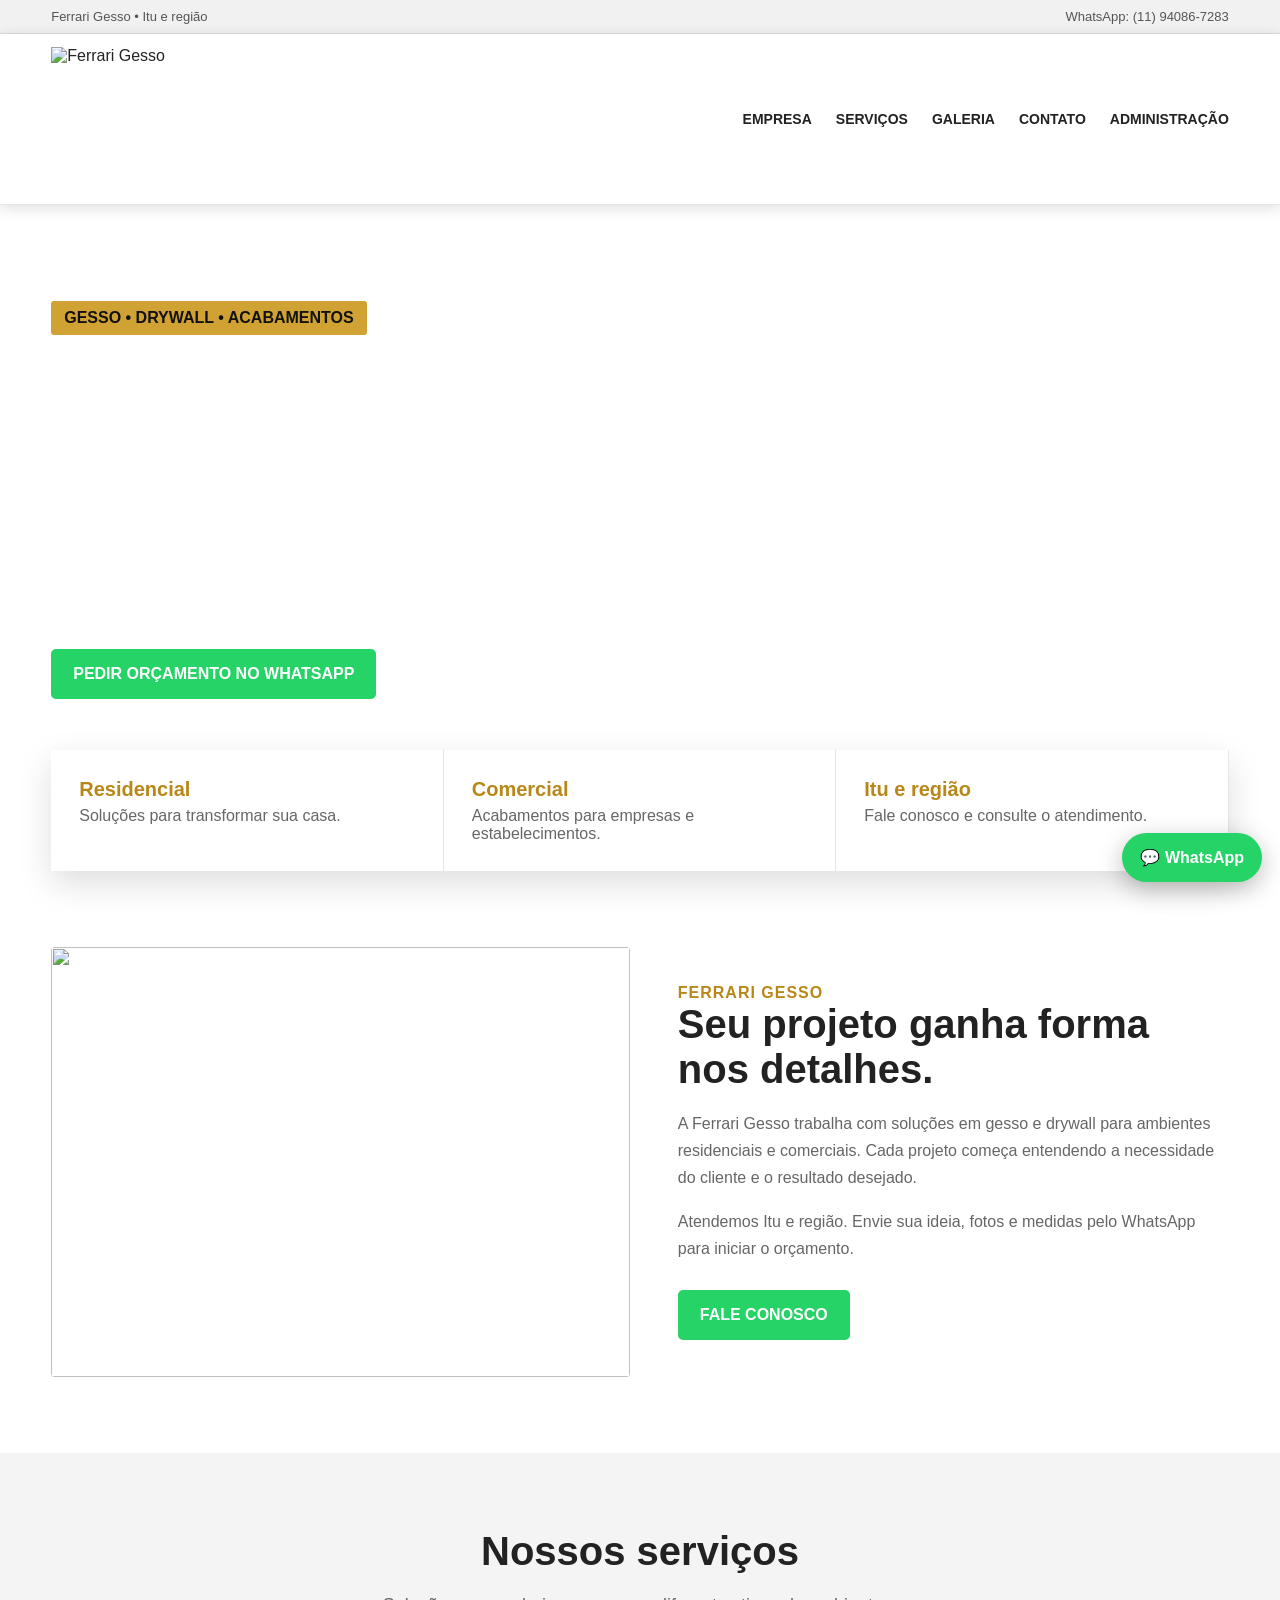
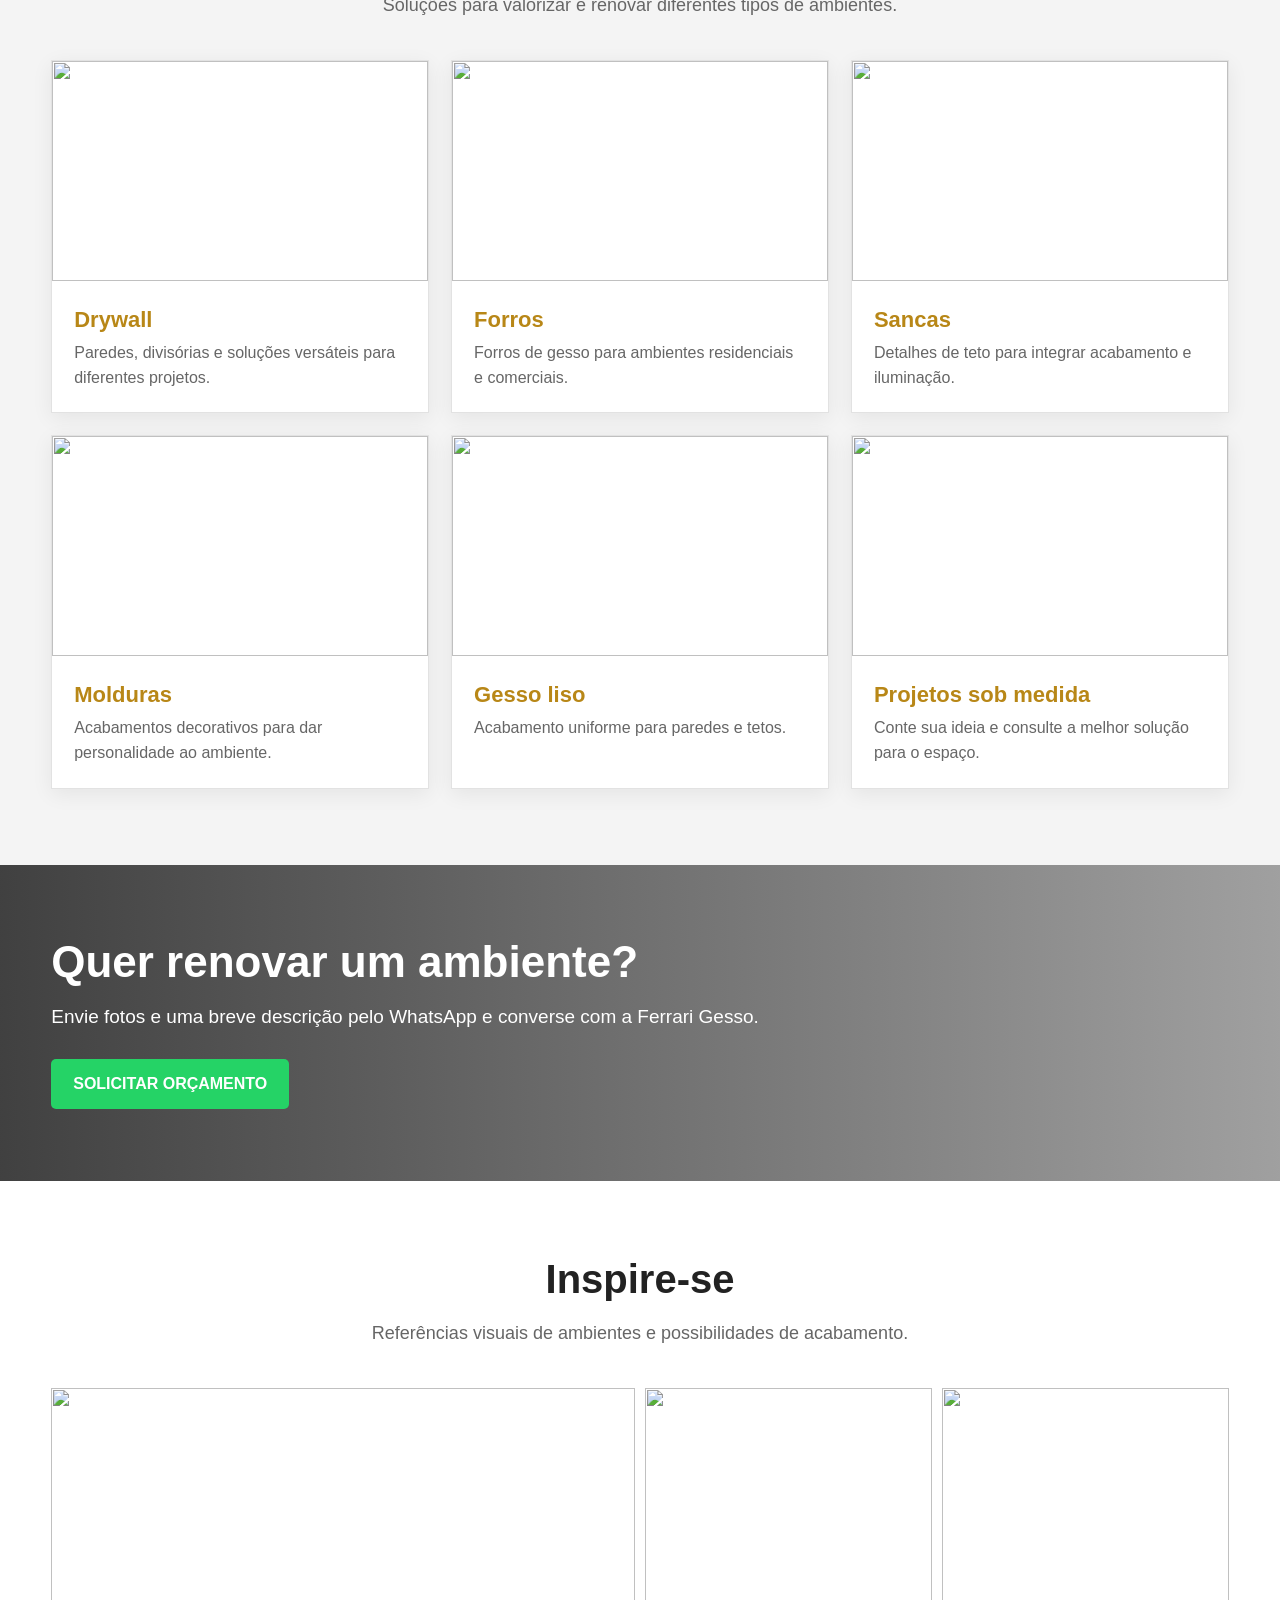
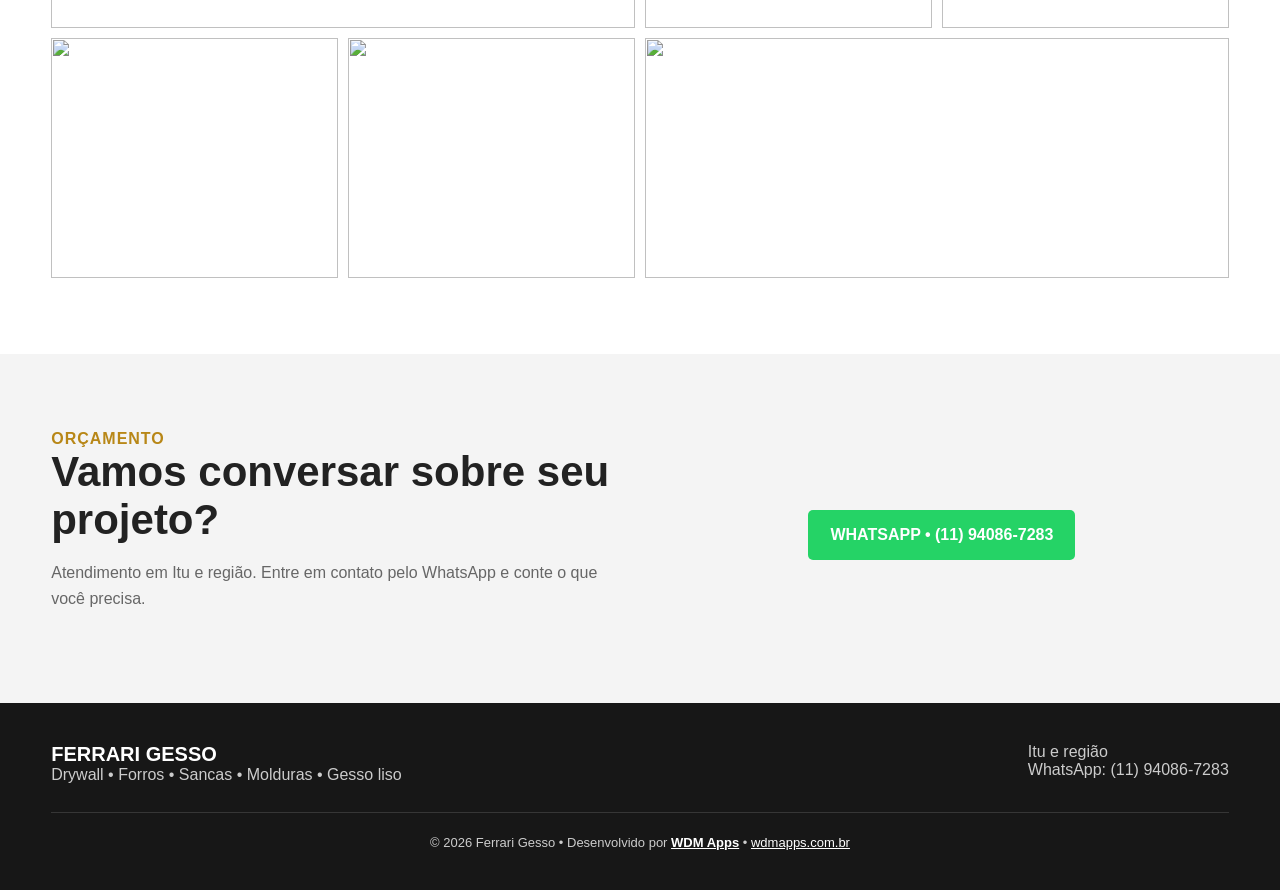
==== index.html @ 1c90f748 "Troca logo do site pelo novo Ferrari Gesso" ====
<!doctype html><html lang="pt-BR"><head><meta charset="utf-8"><meta name="viewport" content="width=device-width,initial-scale=1">
<title>Ferrari Gesso | Gesso, Drywall e Forros em Itu e Região</title><meta name="description" content="Ferrari Gesso: drywall, forros, sancas, molduras e gesso liso em Itu e região. Solicite seu orçamento pelo WhatsApp.">
<style>
:root{--blue:#d7aa43;--blue2:#fff;--cyan:#d0a133;--ink:#242424;--soft:#f4f4f4;--green:#25d366}*{box-sizing:border-box}html{scroll-behavior:smooth}body{margin:0;font-family:Arial,Helvetica,sans-serif;color:var(--ink);background:#fff}.wrap{width:min(1180px,92%);margin:auto}
.info{background:#f1f1f1;color:#555;font-size:13px;padding:9px 0;border-bottom:1px solid #ddd}.info .wrap{display:flex;justify-content:space-between}.nav{background:#fff;position:relative;z-index:10;box-shadow:0 3px 14px #0002;border-bottom:1px solid #e5e5e5}.nav .wrap{height:170px;display:flex;align-items:center;justify-content:space-between}.logo{height:160px;width:720px;display:flex;align-items:center;gap:10px}.logo img{width:430px;height:145px;object-fit:contain}nav a{color:#222;text-decoration:none;font-weight:700;font-size:14px;margin-left:24px}
.hero{height:590px;position:relative;overflow:hidden;color:#fff}.slide{position:absolute;inset:0;background:center/cover no-repeat;opacity:0;animation:fade 18s infinite}.slide:after{content:"";position:absolute;inset:0;background:linear-gradient(90deg,#111d,#1114)}
.slide:nth-child(1){background-image:url('https://images.pexels.com/photos/6474308/pexels-photo-6474308.jpeg');animation-delay:0s}.slide:nth-child(2){background-image:url('https://images.pexels.com/photos/6474123/pexels-photo-6474123.jpeg');animation-delay:6s}.slide:nth-child(3){background-image:url('https://images.pexels.com/photos/4981770/pexels-photo-4981770.jpeg');animation-delay:12s}@keyframes fade{0%{opacity:0}5%{opacity:1}31%{opacity:1}37%{opacity:0}100%{opacity:0}}
.hero .wrap{height:100%;display:flex;align-items:center;position:relative;z-index:2}.heroText{max-width:720px}.tag{display:inline-block;background:var(--cyan);color:#111;padding:8px 13px;font-weight:800;border-radius:3px}.hero h1{font-size:clamp(42px,5.6vw,70px);line-height:1.02;margin:16px 0}.hero p{font-size:20px;line-height:1.55}.btn{display:inline-block;background:var(--green);color:#fff;text-decoration:none;font-weight:900;padding:16px 22px;border-radius:5px;margin-top:12px}
.features{margin-top:-45px;position:relative;z-index:5}.featureGrid{display:grid;grid-template-columns:repeat(3,1fr);box-shadow:0 12px 32px #0002}.feature{background:#fff;padding:28px;border-right:1px solid #e5e5e5}.feature strong{display:block;color:#b88717;font-size:20px;margin-bottom:6px}.feature span{color:#666}
section{padding:76px 0}.heading{text-align:center;max-width:800px;margin:0 auto 40px}.heading h2{font-size:40px;color:#222;margin:0 0 12px}.heading p{color:#666;font-size:18px;line-height:1.55}
.about{display:grid;grid-template-columns:1.05fr 1fr;gap:48px;align-items:center}.about img{width:100%;height:430px;object-fit:cover;border-radius:4px}.about h2{font-size:40px;color:#222;margin:0 0 18px}.about p{line-height:1.7;color:#666}.mini{font-weight:900;color:#b88717;text-transform:uppercase;letter-spacing:1px}
.services{background:#f4f4f4}.cards{display:grid;grid-template-columns:repeat(3,1fr);gap:22px}.card{background:#fff;border:1px solid #e2e2e2;box-shadow:0 5px 20px #0001;overflow:hidden}.card img{width:100%;height:220px;object-fit:cover}.card div{padding:22px}.card h3{color:#b88717;font-size:22px;margin:0 0 8px}.card p{color:#666;line-height:1.55;margin:0}
.banner{background:linear-gradient(90deg,#111c,#1116),url('https://images.unsplash.com/photo-1600566753190-17f0baa2a6c3?auto=format&fit=crop&w=1900&q=85') center/cover;color:#fff;padding:72px 0}.banner h2{font-size:44px;margin:0;max-width:780px}.banner p{font-size:19px}
.gallery{display:grid;grid-template-columns:repeat(4,1fr);gap:10px}.gallery img{width:100%;height:240px;object-fit:cover;cursor:pointer}.gallery img:first-child,.gallery img:nth-child(6){grid-column:span 2}
.contact{background:#f4f4f4}.contactBox{display:grid;grid-template-columns:1fr 1fr;gap:30px;align-items:center}.contact h2{font-size:42px;color:#222;margin:0 0 12px}.contact p{color:#666;line-height:1.6}
footer{background:#171717;color:#ccc;padding:40px 0}.foot{display:flex;justify-content:space-between;gap:30px}.foot strong{color:#fff;font-size:20px}.foot a,.credit a{color:#fff}.credit{text-align:center;border-top:1px solid #ffffff22;margin-top:28px;padding-top:22px;font-size:13px}.float{position:fixed;right:18px;bottom:18px;z-index:20;background:var(--green);color:#fff;text-decoration:none;font-weight:900;padding:15px 18px;border-radius:999px;box-shadow:0 7px 25px #0004}
@media(max-width:800px){.info .wrap{justify-content:center}.info span:last-child,nav{display:none}.nav .wrap{height:120px}.logo{height:110px;width:100%;gap:4px}.logo img{width:min(80vw,430px);height:100px}.hero{height:610px}.featureGrid,.cards,.about,.contactBox{grid-template-columns:1fr}.features{margin-top:0}.feature{border-bottom:1px solid #ddd}.about img{height:300px}.gallery{grid-template-columns:1fr 1fr}.gallery img,.gallery img:first-child,.gallery img:nth-child(6){grid-column:auto;height:190px}.foot{display:block}.hero h1{font-size:44px}}
</style></head><body>
<div class="info"><div class="wrap"><span>Ferrari Gesso • Itu e região</span><span>WhatsApp: (11) 94086-7283</span></div></div>
<header class="nav"><div class="wrap"><div class="logo"><img src="https://raw.githubusercontent.com/wdmapps/ferrarigesso/main/ChatGPT%20Image%2016%20de%20set.%20de%202026%2C%2014_46_54.png" alt="Ferrari Gesso"></div><nav><a href="#empresa">EMPRESA</a><a href="#servicos">SERVIÇOS</a><a href="#galeria">GALERIA</a><a href="#contato">CONTATO</a><a href="https://wdmapps.com.br/projetos/ferrarigesso/admin/">ADMINISTRAÇÃO</a></nav></div></header>
<div class="hero"><div class="slide"></div><div class="slide"></div><div class="slide"></div><div class="wrap"><div class="heroText"><span class="tag">GESSO • DRYWALL • ACABAMENTOS</span><h1>Transformamos ambientes com estilo e acabamento.</h1><p>Soluções em drywall, forros, sancas, molduras e gesso liso para Itu e região.</p><a class="btn" target="_blank" href="https://wa.me/5511940867283?text=Olá%20Ferrari%20Gesso!%20Gostaria%20de%20um%20orçamento.">PEDIR ORÇAMENTO NO WHATSAPP</a></div></div></div>
<div class="features"><div class="wrap featureGrid"><div class="feature"><strong>Residencial</strong><span>Soluções para transformar sua casa.</span></div><div class="feature"><strong>Comercial</strong><span>Acabamentos para empresas e estabelecimentos.</span></div><div class="feature"><strong>Itu e região</strong><span>Fale conosco e consulte o atendimento.</span></div></div></div>
<section id="empresa"><div class="wrap about"><img src="https://images.pexels.com/photos/6585756/pexels-photo-6585756.jpeg?auto=compress&cs=tinysrgb&w=1200"><div><div class="mini">Ferrari Gesso</div><h2>Seu projeto ganha forma nos detalhes.</h2><p>A Ferrari Gesso trabalha com soluções em gesso e drywall para ambientes residenciais e comerciais. Cada projeto começa entendendo a necessidade do cliente e o resultado desejado.</p><p>Atendemos Itu e região. Envie sua ideia, fotos e medidas pelo WhatsApp para iniciar o orçamento.</p><a class="btn" target="_blank" href="https://wa.me/5511940867283">FALE CONOSCO</a></div></div></section>
<section class="services" id="servicos"><div class="wrap"><div class="heading"><h2>Nossos serviços</h2><p>Soluções para valorizar e renovar diferentes tipos de ambientes.</p></div><div class="cards"><div class="card"><img src="https://images.pexels.com/photos/7218525/pexels-photo-7218525.jpeg?auto=compress&cs=tinysrgb&w=900"><div><h3>Drywall</h3><p>Paredes, divisórias e soluções versáteis para diferentes projetos.</p></div></div><div class="card"><img src="https://images.pexels.com/photos/1571460/pexels-photo-1571460.jpeg?auto=compress&cs=tinysrgb&w=900"><div><h3>Forros</h3><p>Forros de gesso para ambientes residenciais e comerciais.</p></div></div><div class="card"><img src="https://images.pexels.com/photos/1643383/pexels-photo-1643383.jpeg?auto=compress&cs=tinysrgb&w=900"><div><h3>Sancas</h3><p>Detalhes de teto para integrar acabamento e iluminação.</p></div></div><div class="card"><img src="https://images.pexels.com/photos/1457842/pexels-photo-1457842.jpeg?auto=compress&cs=tinysrgb&w=900"><div><h3>Molduras</h3><p>Acabamentos decorativos para dar personalidade ao ambiente.</p></div></div><div class="card"><img src="https://images.pexels.com/photos/2724749/pexels-photo-2724749.jpeg?auto=compress&cs=tinysrgb&w=900"><div><h3>Gesso liso</h3><p>Acabamento uniforme para paredes e tetos.</p></div></div><div class="card"><img src="https://images.pexels.com/photos/276724/pexels-photo-276724.jpeg?auto=compress&cs=tinysrgb&w=900"><div><h3>Projetos sob medida</h3><p>Conte sua ideia e consulte a melhor solução para o espaço.</p></div></div></div></div></section>
<section class="banner"><div class="wrap"><h2>Quer renovar um ambiente?</h2><p>Envie fotos e uma breve descrição pelo WhatsApp e converse com a Ferrari Gesso.</p><a class="btn" target="_blank" href="https://wa.me/5511940867283">SOLICITAR ORÇAMENTO</a></div></section>
<section id="galeria"><div class="wrap"><div class="heading"><h2>Inspire-se</h2><p>Referências visuais de ambientes e possibilidades de acabamento.</p></div><div class="gallery"><img src="https://images.pexels.com/photos/1571460/pexels-photo-1571460.jpeg?auto=compress&cs=tinysrgb&w=1200"><img src="https://images.pexels.com/photos/1643383/pexels-photo-1643383.jpeg?auto=compress&cs=tinysrgb&w=900"><img src="https://images.pexels.com/photos/1457842/pexels-photo-1457842.jpeg?auto=compress&cs=tinysrgb&w=900"><img src="https://images.pexels.com/photos/2724749/pexels-photo-2724749.jpeg?auto=compress&cs=tinysrgb&w=900"><img src="https://images.pexels.com/photos/276724/pexels-photo-276724.jpeg?auto=compress&cs=tinysrgb&w=900"><img src="https://images.pexels.com/photos/7218525/pexels-photo-7218525.jpeg?auto=compress&cs=tinysrgb&w=1200"></div></div></section>
<section class="contact" id="contato"><div class="wrap contactBox"><div><div class="mini">Orçamento</div><h2>Vamos conversar sobre seu projeto?</h2><p>Atendimento em Itu e região. Entre em contato pelo WhatsApp e conte o que você precisa.</p></div><div style="text-align:center"><a class="btn" target="_blank" href="https://wa.me/5511940867283">WHATSAPP • (11) 94086-7283</a></div></div></section>
<footer><div class="wrap"><div class="foot"><div><strong>FERRARI GESSO</strong><br>Drywall • Forros • Sancas • Molduras • Gesso liso</div><div>Itu e região<br>WhatsApp: (11) 94086-7283</div></div><div class="credit">© 2026 Ferrari Gesso • Desenvolvido por <a href="https://wdmapps.com.br" target="_blank"><b>WDM Apps</b></a> • <a href="https://wdmapps.com.br" target="_blank">wdmapps.com.br</a></div></div></footer><a class="float" target="_blank" href="https://wa.me/5511940867283">💬 WhatsApp</a></body></html>
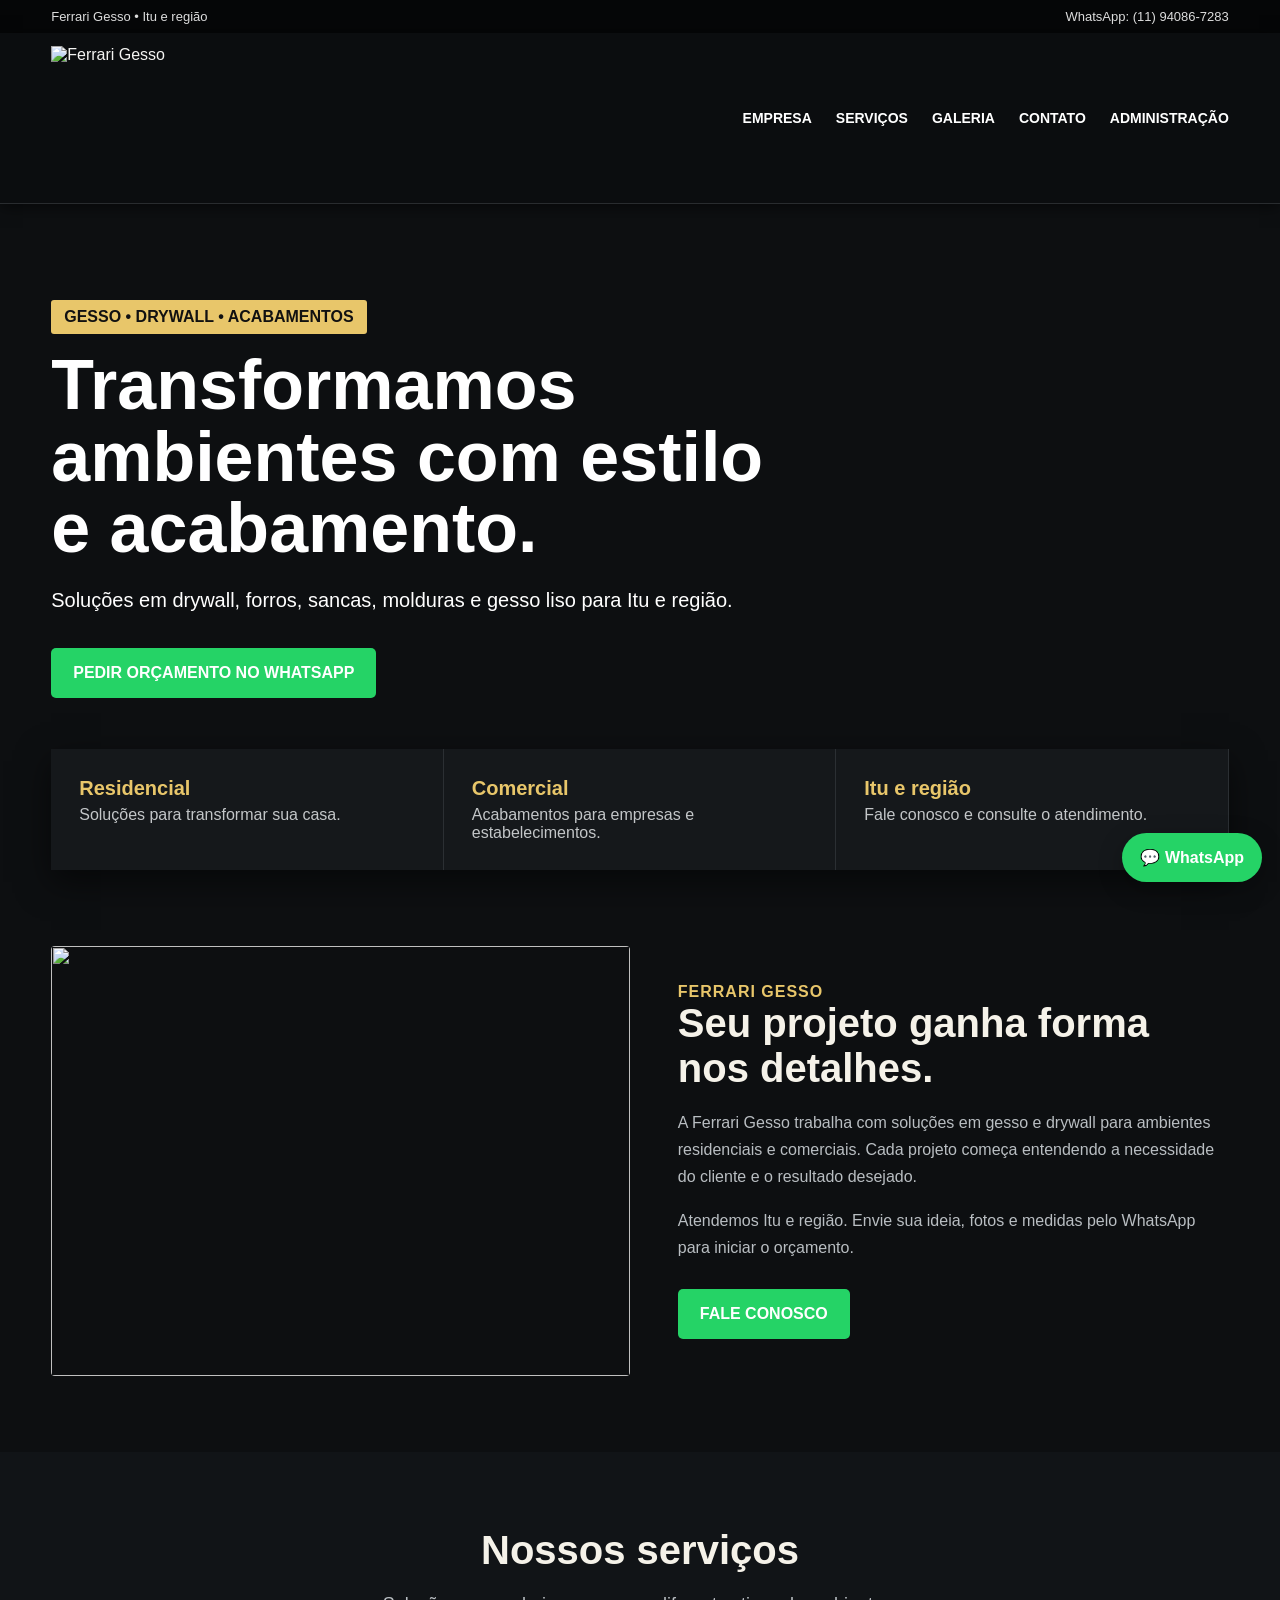
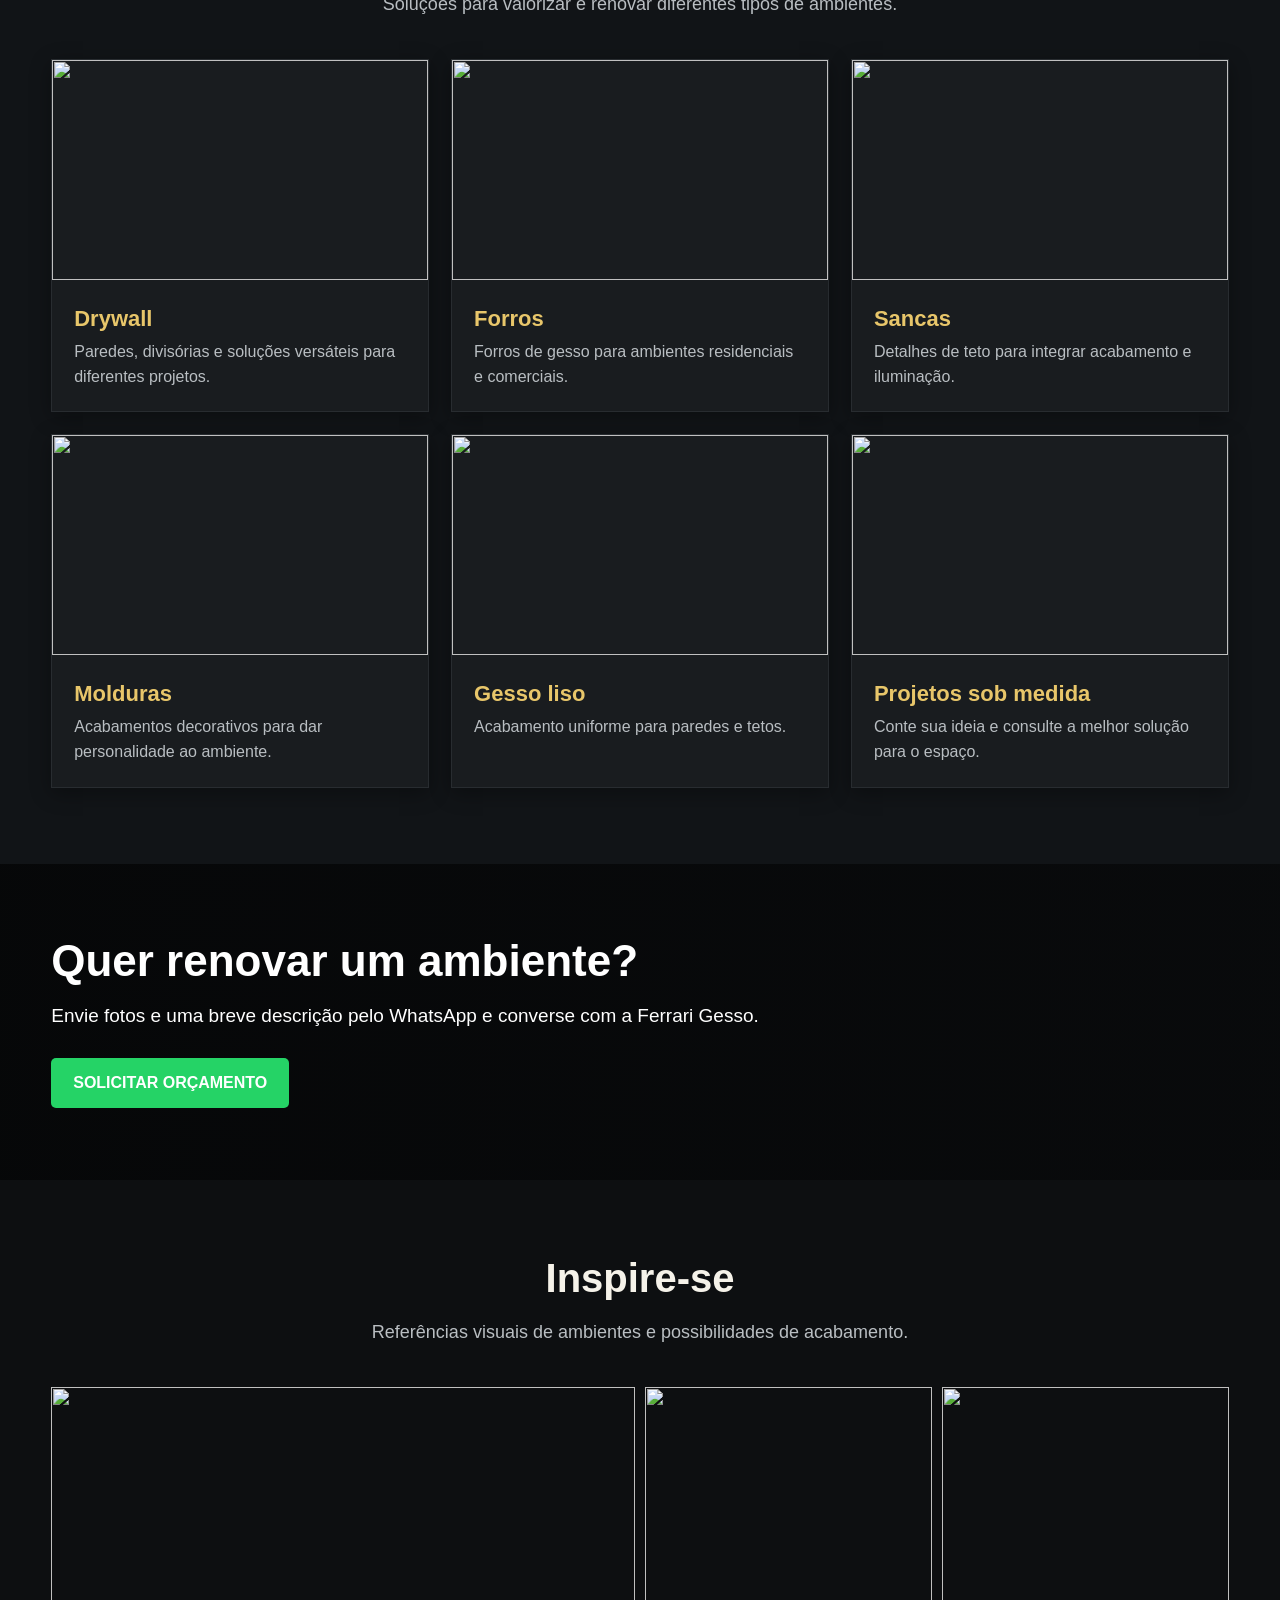
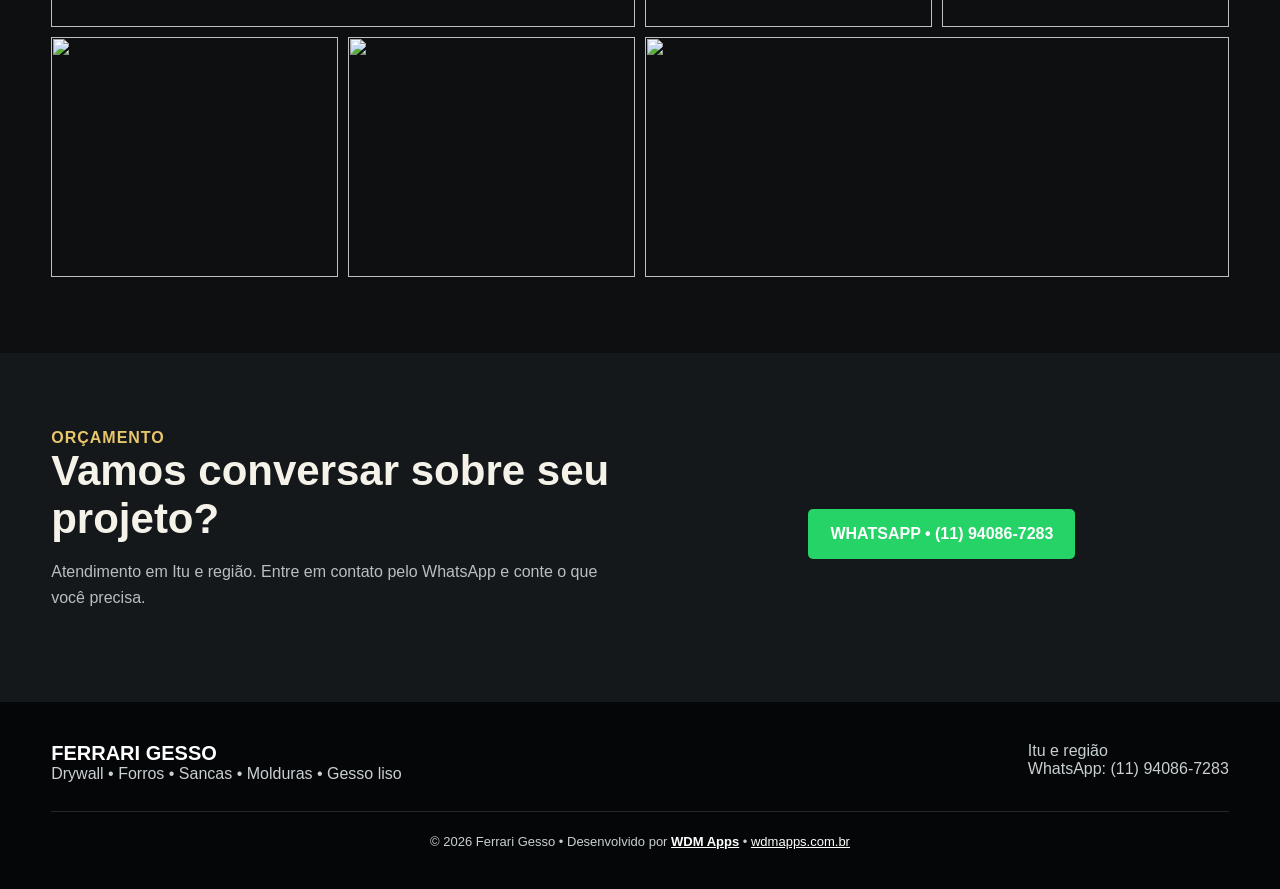
==== commit e4d147a0: "Site com tema escuro e logo Logo Letra" ====
--- a/index.html
+++ b/index.html
@@ -1,23 +1,24 @@
 <!doctype html><html lang="pt-BR"><head><meta charset="utf-8"><meta name="viewport" content="width=device-width,initial-scale=1">
+<link rel="icon" href="data:,">
 <title>Ferrari Gesso | Gesso, Drywall e Forros em Itu e Região</title><meta name="description" content="Ferrari Gesso: drywall, forros, sancas, molduras e gesso liso em Itu e região. Solicite seu orçamento pelo WhatsApp.">
 <style>
-:root{--blue:#d7aa43;--blue2:#fff;--cyan:#d0a133;--ink:#242424;--soft:#f4f4f4;--green:#25d366}*{box-sizing:border-box}html{scroll-behavior:smooth}body{margin:0;font-family:Arial,Helvetica,sans-serif;color:var(--ink);background:#fff}.wrap{width:min(1180px,92%);margin:auto}
-.info{background:#f1f1f1;color:#555;font-size:13px;padding:9px 0;border-bottom:1px solid #ddd}.info .wrap{display:flex;justify-content:space-between}.nav{background:#fff;position:relative;z-index:10;box-shadow:0 3px 14px #0002;border-bottom:1px solid #e5e5e5}.nav .wrap{height:170px;display:flex;align-items:center;justify-content:space-between}.logo{height:160px;width:720px;display:flex;align-items:center;gap:10px}.logo img{width:430px;height:145px;object-fit:contain}nav a{color:#222;text-decoration:none;font-weight:700;font-size:14px;margin-left:24px}
-.hero{height:590px;position:relative;overflow:hidden;color:#fff}.slide{position:absolute;inset:0;background:center/cover no-repeat;opacity:0;animation:fade 18s infinite}.slide:after{content:"";position:absolute;inset:0;background:linear-gradient(90deg,#111d,#1114)}
+:root{--blue:#d7aa43;--blue2:#0b0d0f;--cyan:#e8c66a;--ink:#f4f4f2;--soft:#111417;--green:#25d366}*{box-sizing:border-box}html{scroll-behavior:smooth}body{margin:0;font-family:Arial,Helvetica,sans-serif;color:var(--ink);background:#0d0f11}.wrap{width:min(1180px,92%);margin:auto}
+.info{background:#050607;color:#ddd;font-size:13px;padding:9px 0}.info .wrap{display:flex;justify-content:space-between}.nav{background:#0b0d0f;position:relative;z-index:10;box-shadow:0 3px 14px #0008;border-bottom:1px solid #292c2f}.nav .wrap{height:170px;display:flex;align-items:center;justify-content:space-between}.logo{height:160px;width:720px;display:flex;align-items:center;gap:10px}.logo img{width:430px;height:145px;object-fit:contain}nav a{color:#fff;text-decoration:none;font-weight:700;font-size:14px;margin-left:24px}
+.hero{height:590px;position:relative;overflow:hidden;color:#fff}.slide{position:absolute;inset:0;background:center/cover no-repeat;opacity:0;animation:fade 18s infinite}.slide:after{content:"";position:absolute;inset:0;background:linear-gradient(90deg,#050607ed,#090b0d55)}
 .slide:nth-child(1){background-image:url('https://images.pexels.com/photos/6474308/pexels-photo-6474308.jpeg');animation-delay:0s}.slide:nth-child(2){background-image:url('https://images.pexels.com/photos/6474123/pexels-photo-6474123.jpeg');animation-delay:6s}.slide:nth-child(3){background-image:url('https://images.pexels.com/photos/4981770/pexels-photo-4981770.jpeg');animation-delay:12s}@keyframes fade{0%{opacity:0}5%{opacity:1}31%{opacity:1}37%{opacity:0}100%{opacity:0}}
 .hero .wrap{height:100%;display:flex;align-items:center;position:relative;z-index:2}.heroText{max-width:720px}.tag{display:inline-block;background:var(--cyan);color:#111;padding:8px 13px;font-weight:800;border-radius:3px}.hero h1{font-size:clamp(42px,5.6vw,70px);line-height:1.02;margin:16px 0}.hero p{font-size:20px;line-height:1.55}.btn{display:inline-block;background:var(--green);color:#fff;text-decoration:none;font-weight:900;padding:16px 22px;border-radius:5px;margin-top:12px}
-.features{margin-top:-45px;position:relative;z-index:5}.featureGrid{display:grid;grid-template-columns:repeat(3,1fr);box-shadow:0 12px 32px #0002}.feature{background:#fff;padding:28px;border-right:1px solid #e5e5e5}.feature strong{display:block;color:#b88717;font-size:20px;margin-bottom:6px}.feature span{color:#666}
-section{padding:76px 0}.heading{text-align:center;max-width:800px;margin:0 auto 40px}.heading h2{font-size:40px;color:#222;margin:0 0 12px}.heading p{color:#666;font-size:18px;line-height:1.55}
-.about{display:grid;grid-template-columns:1.05fr 1fr;gap:48px;align-items:center}.about img{width:100%;height:430px;object-fit:cover;border-radius:4px}.about h2{font-size:40px;color:#222;margin:0 0 18px}.about p{line-height:1.7;color:#666}.mini{font-weight:900;color:#b88717;text-transform:uppercase;letter-spacing:1px}
-.services{background:#f4f4f4}.cards{display:grid;grid-template-columns:repeat(3,1fr);gap:22px}.card{background:#fff;border:1px solid #e2e2e2;box-shadow:0 5px 20px #0001;overflow:hidden}.card img{width:100%;height:220px;object-fit:cover}.card div{padding:22px}.card h3{color:#b88717;font-size:22px;margin:0 0 8px}.card p{color:#666;line-height:1.55;margin:0}
-.banner{background:linear-gradient(90deg,#111c,#1116),url('https://images.unsplash.com/photo-1600566753190-17f0baa2a6c3?auto=format&fit=crop&w=1900&q=85') center/cover;color:#fff;padding:72px 0}.banner h2{font-size:44px;margin:0;max-width:780px}.banner p{font-size:19px}
+.features{margin-top:-45px;position:relative;z-index:5}.featureGrid{display:grid;grid-template-columns:repeat(3,1fr);box-shadow:0 12px 32px #0008}.feature{background:#15181b;padding:28px;border-right:1px solid #2b2f33}.feature strong{display:block;color:#e8c66a;font-size:20px;margin-bottom:6px}.feature span{color:#c3c6c8}
+section{padding:76px 0}.heading{text-align:center;max-width:800px;margin:0 auto 40px}.heading h2{font-size:40px;color:#f5f2e9;margin:0 0 12px}.heading p{color:#b9bec2;font-size:18px;line-height:1.55}
+.about{display:grid;grid-template-columns:1.05fr 1fr;gap:48px;align-items:center}.about img{width:100%;height:430px;object-fit:cover;border-radius:4px}.about h2{font-size:40px;color:#f5f2e9;margin:0 0 18px}.about p{line-height:1.7;color:#b9bec2}.mini{font-weight:900;color:#e8c66a;text-transform:uppercase;letter-spacing:1px}
+.services{background:#111417}.cards{display:grid;grid-template-columns:repeat(3,1fr);gap:22px}.card{background:#191c1f;border:1px solid #282c30;box-shadow:0 5px 20px #0005;overflow:hidden}.card img{width:100%;height:220px;object-fit:cover}.card div{padding:22px}.card h3{color:#e8c66a;font-size:22px;margin:0 0 8px}.card p{color:#b9bec2;line-height:1.55;margin:0}
+.banner{background:linear-gradient(90deg,#050607d9,#05060788),url('https://images.unsplash.com/photo-1600566753190-17f0baa2a6c3?auto=format&fit=crop&w=1900&q=85') center/cover;color:#fff;padding:72px 0}.banner h2{font-size:44px;margin:0;max-width:780px}.banner p{font-size:19px}
 .gallery{display:grid;grid-template-columns:repeat(4,1fr);gap:10px}.gallery img{width:100%;height:240px;object-fit:cover;cursor:pointer}.gallery img:first-child,.gallery img:nth-child(6){grid-column:span 2}
-.contact{background:#f4f4f4}.contactBox{display:grid;grid-template-columns:1fr 1fr;gap:30px;align-items:center}.contact h2{font-size:42px;color:#222;margin:0 0 12px}.contact p{color:#666;line-height:1.6}
-footer{background:#171717;color:#ccc;padding:40px 0}.foot{display:flex;justify-content:space-between;gap:30px}.foot strong{color:#fff;font-size:20px}.foot a,.credit a{color:#fff}.credit{text-align:center;border-top:1px solid #ffffff22;margin-top:28px;padding-top:22px;font-size:13px}.float{position:fixed;right:18px;bottom:18px;z-index:20;background:var(--green);color:#fff;text-decoration:none;font-weight:900;padding:15px 18px;border-radius:999px;box-shadow:0 7px 25px #0004}
-@media(max-width:800px){.info .wrap{justify-content:center}.info span:last-child,nav{display:none}.nav .wrap{height:120px}.logo{height:110px;width:100%;gap:4px}.logo img{width:min(80vw,430px);height:100px}.hero{height:610px}.featureGrid,.cards,.about,.contactBox{grid-template-columns:1fr}.features{margin-top:0}.feature{border-bottom:1px solid #ddd}.about img{height:300px}.gallery{grid-template-columns:1fr 1fr}.gallery img,.gallery img:first-child,.gallery img:nth-child(6){grid-column:auto;height:190px}.foot{display:block}.hero h1{font-size:44px}}
+.contact{background:#15181b}.contactBox{display:grid;grid-template-columns:1fr 1fr;gap:30px;align-items:center}.contact h2{font-size:42px;color:#f5f2e9;margin:0 0 12px}.contact p{color:#b9bec2;line-height:1.6}
+footer{background:#050607;color:#c8d0d4;padding:40px 0}.foot{display:flex;justify-content:space-between;gap:30px}.foot strong{color:#fff;font-size:20px}.foot a,.credit a{color:#fff}.credit{text-align:center;border-top:1px solid #ffffff22;margin-top:28px;padding-top:22px;font-size:13px}.float{position:fixed;right:18px;bottom:18px;z-index:20;background:var(--green);color:#fff;text-decoration:none;font-weight:900;padding:15px 18px;border-radius:999px;box-shadow:0 7px 25px #0004}
+@media(max-width:800px){.info .wrap{justify-content:center}.info span:last-child,nav{display:none}.nav .wrap{height:120px}.logo{height:110px;width:100%;gap:4px}.logo img{width:min(80vw,430px);height:100px}.hero{height:610px}.featureGrid,.cards,.about,.contactBox{grid-template-columns:1fr}.features{margin-top:0}.feature{border-bottom:1px solid #2b2f33}.about img{height:300px}.gallery{grid-template-columns:1fr 1fr}.gallery img,.gallery img:first-child,.gallery img:nth-child(6){grid-column:auto;height:190px}.foot{display:block}.hero h1{font-size:44px}}
 </style></head><body>
 <div class="info"><div class="wrap"><span>Ferrari Gesso • Itu e região</span><span>WhatsApp: (11) 94086-7283</span></div></div>
-<header class="nav"><div class="wrap"><div class="logo"><img src="https://raw.githubusercontent.com/wdmapps/ferrarigesso/main/ChatGPT%20Image%2016%20de%20set.%20de%202026%2C%2014_46_54.png" alt="Ferrari Gesso"></div><nav><a href="#empresa">EMPRESA</a><a href="#servicos">SERVIÇOS</a><a href="#galeria">GALERIA</a><a href="#contato">CONTATO</a><a href="https://wdmapps.com.br/projetos/ferrarigesso/admin/">ADMINISTRAÇÃO</a></nav></div></header>
+<header class="nav"><div class="wrap"><div class="logo"><img src="https://raw.githubusercontent.com/wdmapps/ferrarigesso/main/Logo%20Letra.png" alt="Ferrari Gesso"></div><nav><a href="#empresa">EMPRESA</a><a href="#servicos">SERVIÇOS</a><a href="#galeria">GALERIA</a><a href="#contato">CONTATO</a><a href="admin/">ADMINISTRAÇÃO</a></nav></div></header>
 <div class="hero"><div class="slide"></div><div class="slide"></div><div class="slide"></div><div class="wrap"><div class="heroText"><span class="tag">GESSO • DRYWALL • ACABAMENTOS</span><h1>Transformamos ambientes com estilo e acabamento.</h1><p>Soluções em drywall, forros, sancas, molduras e gesso liso para Itu e região.</p><a class="btn" target="_blank" href="https://wa.me/5511940867283?text=Olá%20Ferrari%20Gesso!%20Gostaria%20de%20um%20orçamento.">PEDIR ORÇAMENTO NO WHATSAPP</a></div></div></div>
 <div class="features"><div class="wrap featureGrid"><div class="feature"><strong>Residencial</strong><span>Soluções para transformar sua casa.</span></div><div class="feature"><strong>Comercial</strong><span>Acabamentos para empresas e estabelecimentos.</span></div><div class="feature"><strong>Itu e região</strong><span>Fale conosco e consulte o atendimento.</span></div></div></div>
 <section id="empresa"><div class="wrap about"><img src="https://images.pexels.com/photos/6585756/pexels-photo-6585756.jpeg?auto=compress&cs=tinysrgb&w=1200"><div><div class="mini">Ferrari Gesso</div><h2>Seu projeto ganha forma nos detalhes.</h2><p>A Ferrari Gesso trabalha com soluções em gesso e drywall para ambientes residenciais e comerciais. Cada projeto começa entendendo a necessidade do cliente e o resultado desejado.</p><p>Atendemos Itu e região. Envie sua ideia, fotos e medidas pelo WhatsApp para iniciar o orçamento.</p><a class="btn" target="_blank" href="https://wa.me/5511940867283">FALE CONOSCO</a></div></div></section>
@@ -25,4 +26,4 @@
 <section class="banner"><div class="wrap"><h2>Quer renovar um ambiente?</h2><p>Envie fotos e uma breve descrição pelo WhatsApp e converse com a Ferrari Gesso.</p><a class="btn" target="_blank" href="https://wa.me/5511940867283">SOLICITAR ORÇAMENTO</a></div></section>
 <section id="galeria"><div class="wrap"><div class="heading"><h2>Inspire-se</h2><p>Referências visuais de ambientes e possibilidades de acabamento.</p></div><div class="gallery"><img src="https://images.pexels.com/photos/1571460/pexels-photo-1571460.jpeg?auto=compress&cs=tinysrgb&w=1200"><img src="https://images.pexels.com/photos/1643383/pexels-photo-1643383.jpeg?auto=compress&cs=tinysrgb&w=900"><img src="https://images.pexels.com/photos/1457842/pexels-photo-1457842.jpeg?auto=compress&cs=tinysrgb&w=900"><img src="https://images.pexels.com/photos/2724749/pexels-photo-2724749.jpeg?auto=compress&cs=tinysrgb&w=900"><img src="https://images.pexels.com/photos/276724/pexels-photo-276724.jpeg?auto=compress&cs=tinysrgb&w=900"><img src="https://images.pexels.com/photos/7218525/pexels-photo-7218525.jpeg?auto=compress&cs=tinysrgb&w=1200"></div></div></section>
 <section class="contact" id="contato"><div class="wrap contactBox"><div><div class="mini">Orçamento</div><h2>Vamos conversar sobre seu projeto?</h2><p>Atendimento em Itu e região. Entre em contato pelo WhatsApp e conte o que você precisa.</p></div><div style="text-align:center"><a class="btn" target="_blank" href="https://wa.me/5511940867283">WHATSAPP • (11) 94086-7283</a></div></div></section>
-<footer><div class="wrap"><div class="foot"><div><strong>FERRARI GESSO</strong><br>Drywall • Forros • Sancas • Molduras • Gesso liso</div><div>Itu e região<br>WhatsApp: (11) 94086-7283</div></div><div class="credit">© 2026 Ferrari Gesso • Desenvolvido por <a href="https://wdmapps.com.br" target="_blank"><b>WDM Apps</b></a> • <a href="https://wdmapps.com.br" target="_blank">wdmapps.com.br</a></div></div></footer><a class="float" target="_blank" href="https://wa.me/5511940867283">💬 WhatsApp</a></body></html>+<footer><div class="wrap"><div class="foot"><div><strong>FERRARI GESSO</strong><br>Drywall • Forros • Sancas • Molduras • Gesso liso</div><div>Itu e região<br>WhatsApp: (11) 94086-7283</div></div><div class="credit">© 2026 Ferrari Gesso • Desenvolvido por <a href="https://wdmapps.com.br" target="_blank"><b>WDM Apps</b></a> • <a href="https://wdmapps.com.br" target="_blank">wdmapps.com.br</a></div></div></footer><a class="float" target="_blank" href="https://wa.me/5511940867283">💬 WhatsApp</a><script type="module" src="./site-live.js"></script></body></html>
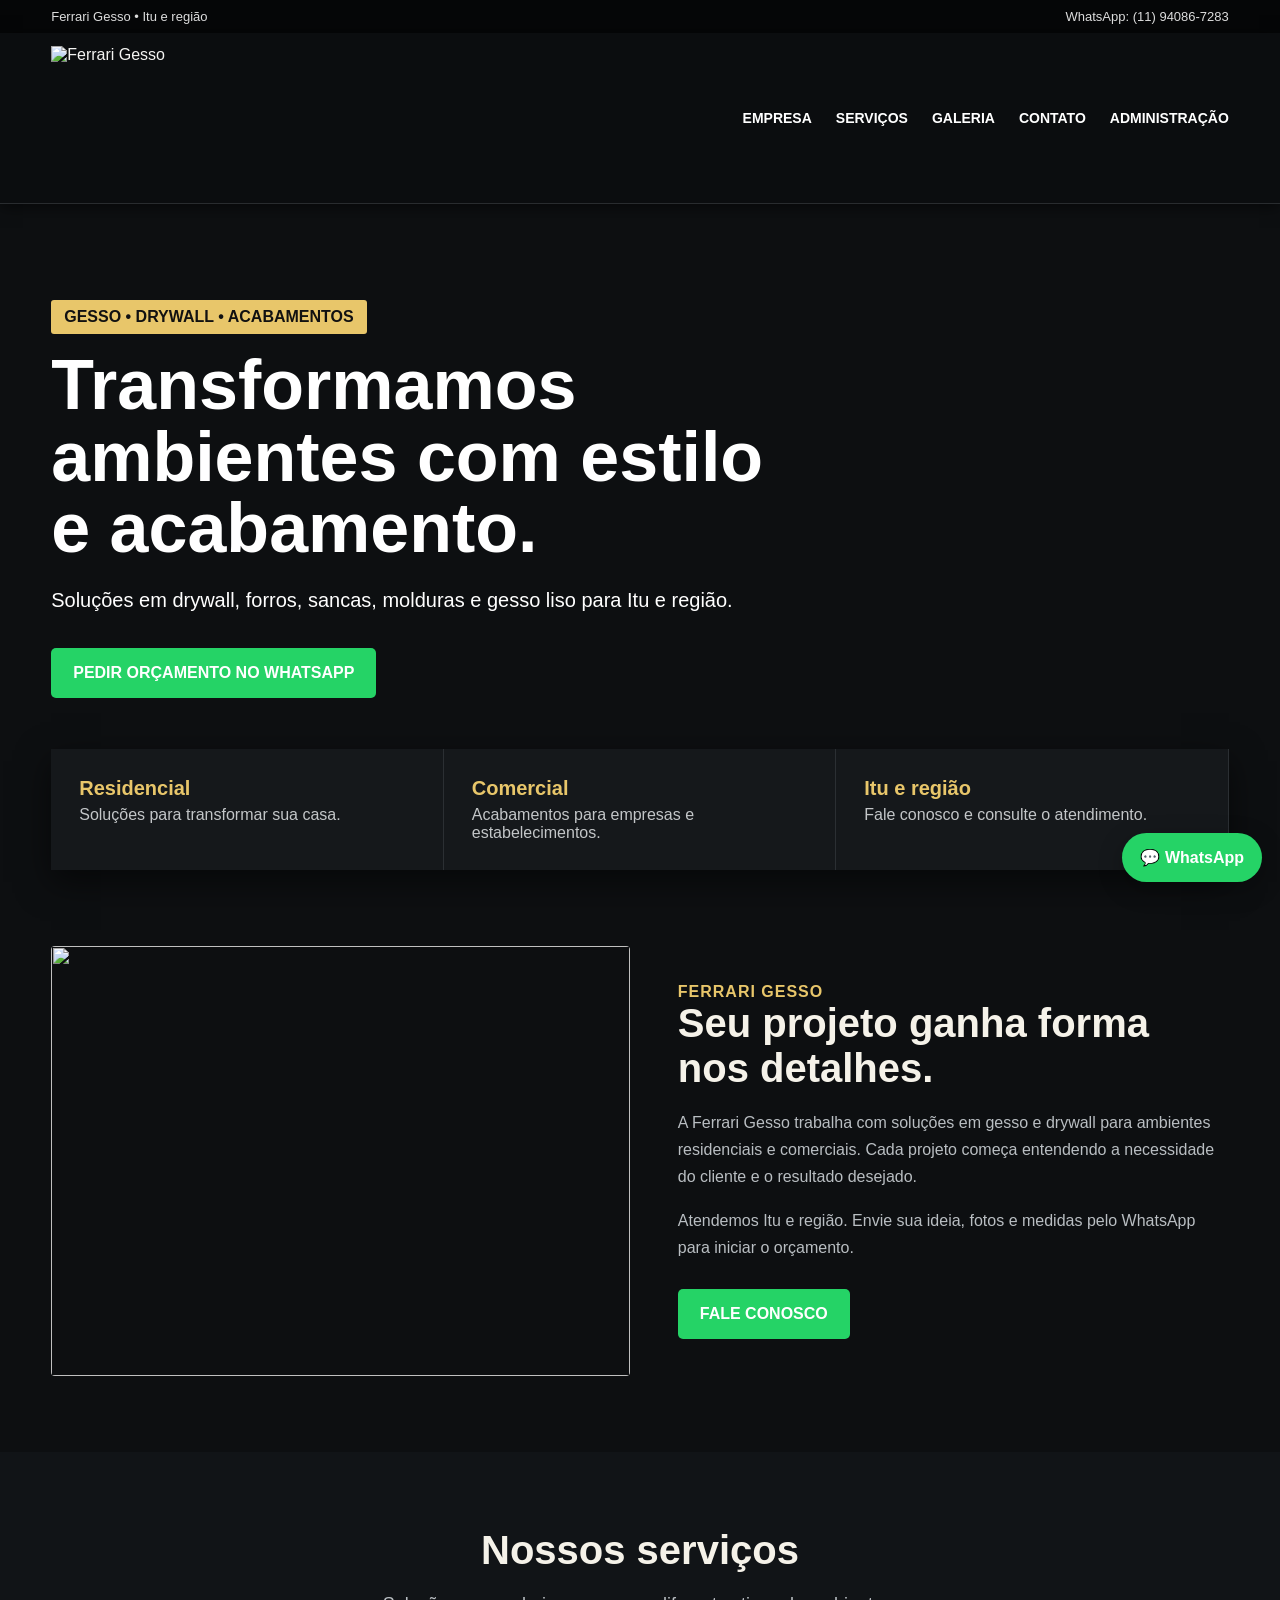
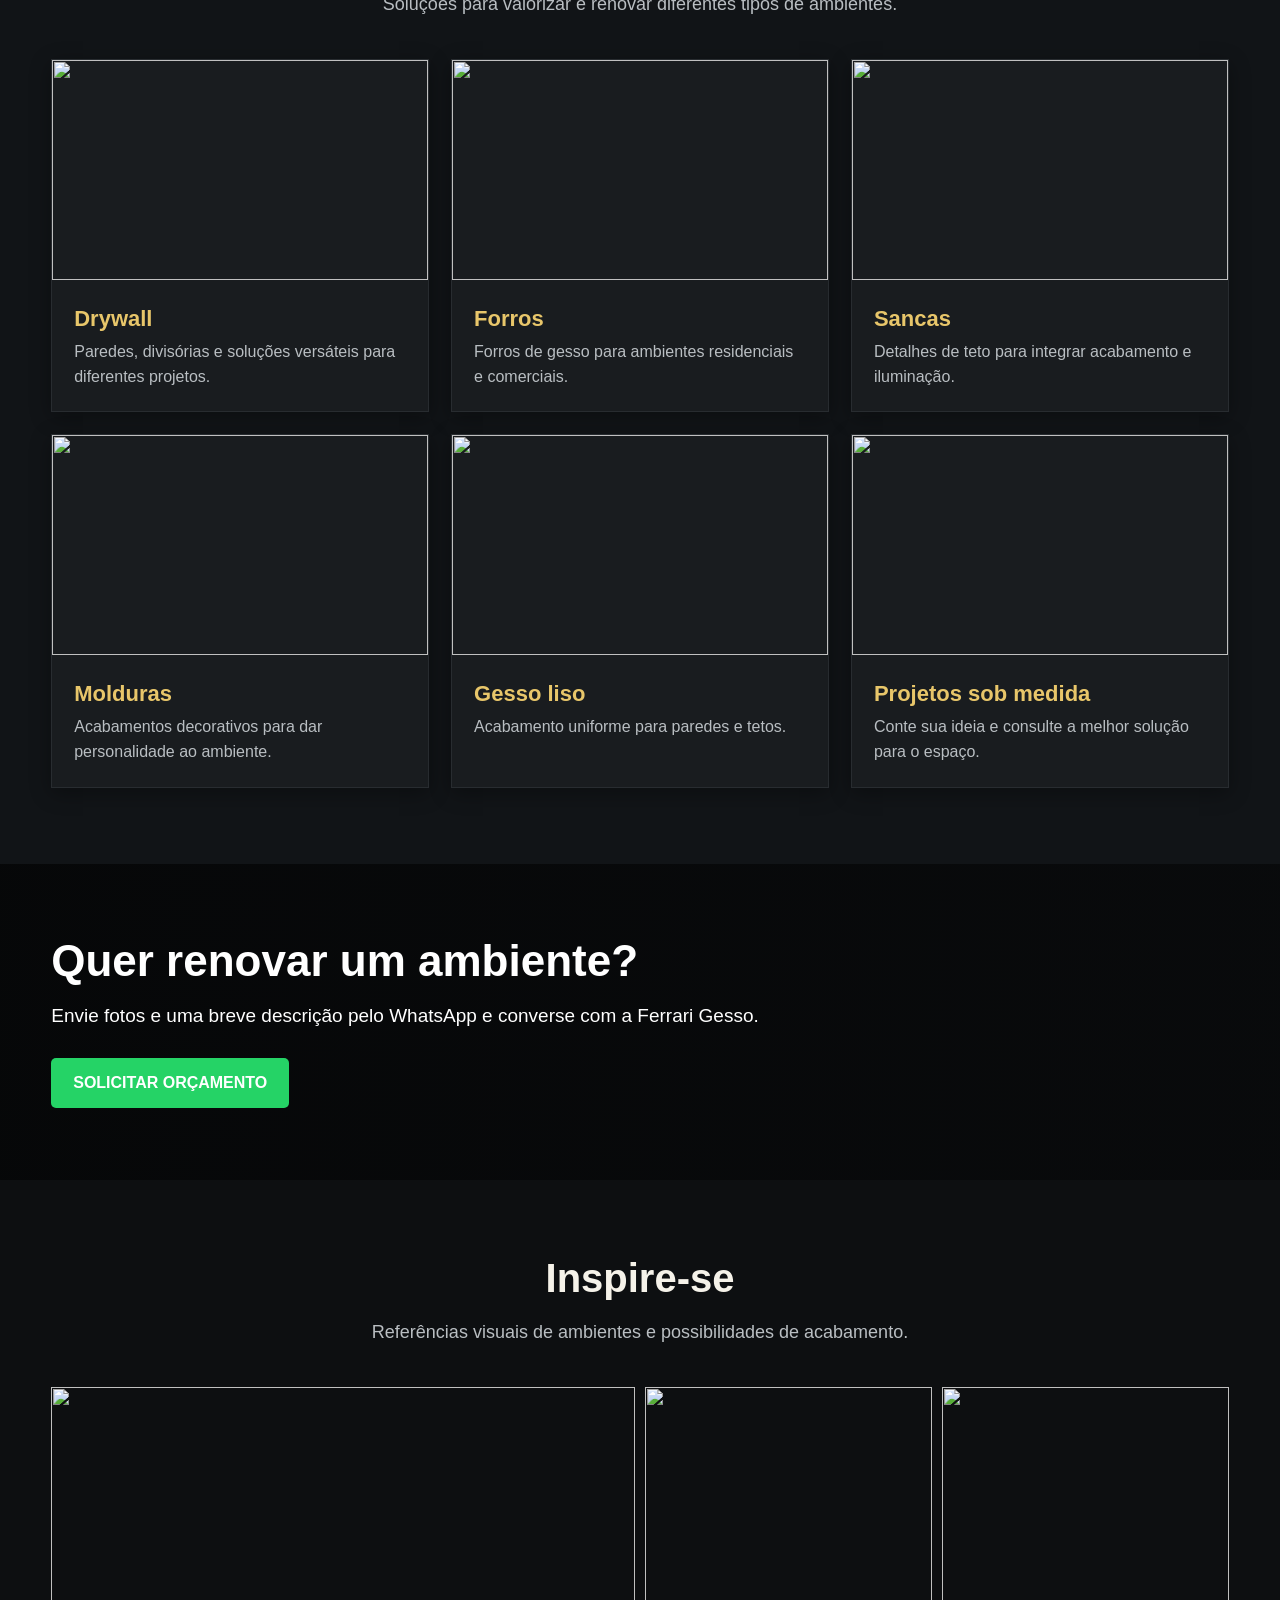
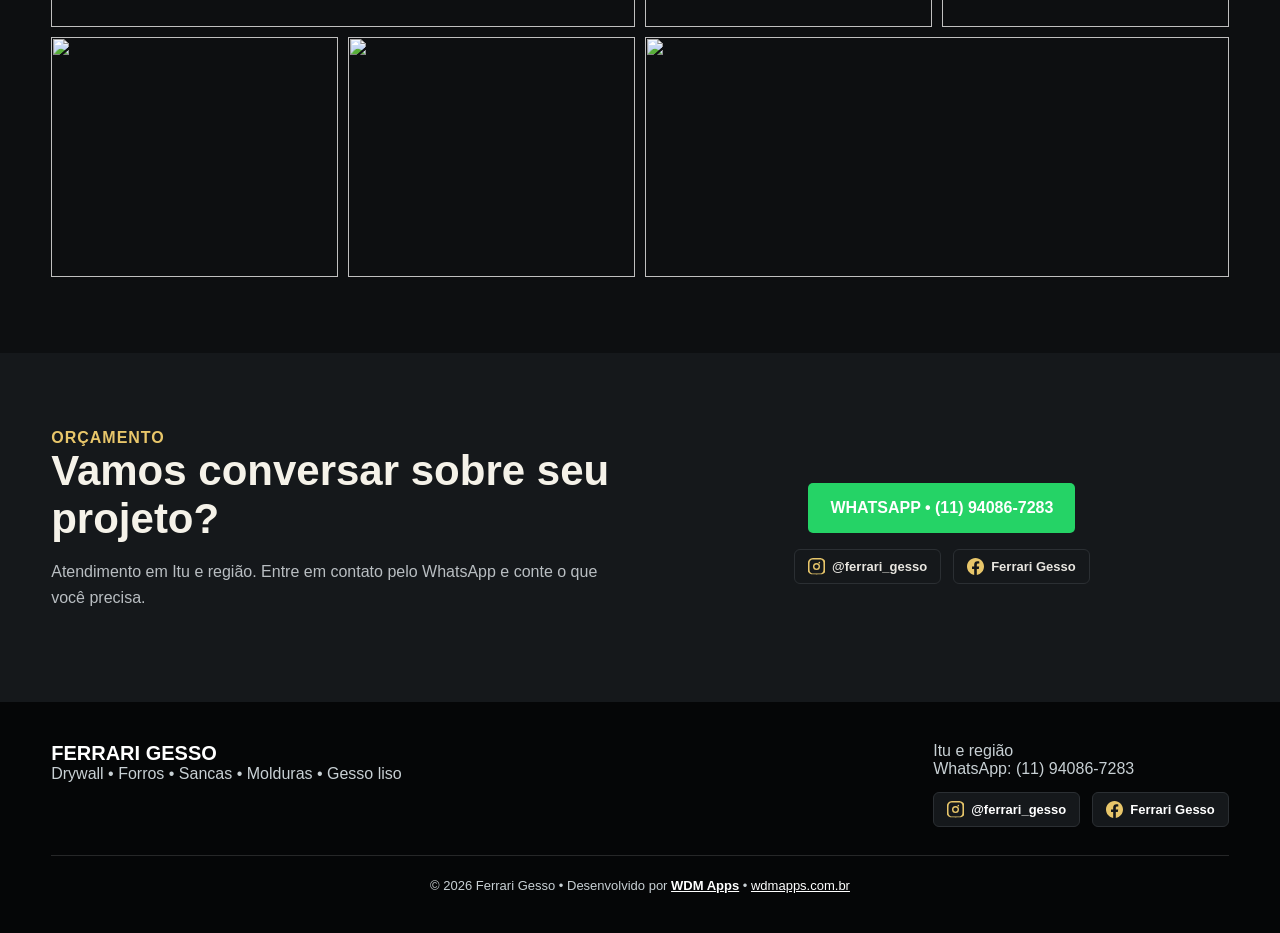
==== commit 2a7b3b00: "Adiciona Instagram e Facebook no painel e no site (contato e rodapé)" ====
--- a/index.html
+++ b/index.html
@@ -14,6 +14,7 @@
 .banner{background:linear-gradient(90deg,#050607d9,#05060788),url('https://images.unsplash.com/photo-1600566753190-17f0baa2a6c3?auto=format&fit=crop&w=1900&q=85') center/cover;color:#fff;padding:72px 0}.banner h2{font-size:44px;margin:0;max-width:780px}.banner p{font-size:19px}
 .gallery{display:grid;grid-template-columns:repeat(4,1fr);gap:10px}.gallery img{width:100%;height:240px;object-fit:cover;cursor:pointer}.gallery img:first-child,.gallery img:nth-child(6){grid-column:span 2}
 .contact{background:#15181b}.contactBox{display:grid;grid-template-columns:1fr 1fr;gap:30px;align-items:center}.contact h2{font-size:42px;color:#f5f2e9;margin:0 0 12px}.contact p{color:#b9bec2;line-height:1.6}
+.social{display:flex;justify-content:center;gap:12px;margin-top:16px;flex-wrap:wrap}.social a{display:inline-flex;align-items:center;gap:7px;background:#15181b;border:1px solid #2b2f33;color:#e8e6e0;text-decoration:none;font-size:13px;font-weight:700;padding:8px 13px;border-radius:6px;transition:.15s}.social a:hover{border-color:#e8c66a;color:#fff}.social svg{width:17px;height:17px;fill:#e8c66a}.foot .social{justify-content:flex-start;margin-top:14px}
 footer{background:#050607;color:#c8d0d4;padding:40px 0}.foot{display:flex;justify-content:space-between;gap:30px}.foot strong{color:#fff;font-size:20px}.foot a,.credit a{color:#fff}.credit{text-align:center;border-top:1px solid #ffffff22;margin-top:28px;padding-top:22px;font-size:13px}.float{position:fixed;right:18px;bottom:18px;z-index:20;background:var(--green);color:#fff;text-decoration:none;font-weight:900;padding:15px 18px;border-radius:999px;box-shadow:0 7px 25px #0004}
 @media(max-width:800px){.info .wrap{justify-content:center}.info span:last-child,nav{display:none}.nav .wrap{height:120px}.logo{height:110px;width:100%;gap:4px}.logo img{width:min(80vw,430px);height:100px}.hero{height:610px}.featureGrid,.cards,.about,.contactBox{grid-template-columns:1fr}.features{margin-top:0}.feature{border-bottom:1px solid #2b2f33}.about img{height:300px}.gallery{grid-template-columns:1fr 1fr}.gallery img,.gallery img:first-child,.gallery img:nth-child(6){grid-column:auto;height:190px}.foot{display:block}.hero h1{font-size:44px}}
 </style></head><body>
@@ -25,5 +26,5 @@
 <section class="services" id="servicos"><div class="wrap"><div class="heading"><h2>Nossos serviços</h2><p>Soluções para valorizar e renovar diferentes tipos de ambientes.</p></div><div class="cards"><div class="card"><img src="https://images.pexels.com/photos/7218525/pexels-photo-7218525.jpeg?auto=compress&cs=tinysrgb&w=900"><div><h3>Drywall</h3><p>Paredes, divisórias e soluções versáteis para diferentes projetos.</p></div></div><div class="card"><img src="https://images.pexels.com/photos/1571460/pexels-photo-1571460.jpeg?auto=compress&cs=tinysrgb&w=900"><div><h3>Forros</h3><p>Forros de gesso para ambientes residenciais e comerciais.</p></div></div><div class="card"><img src="https://images.pexels.com/photos/1643383/pexels-photo-1643383.jpeg?auto=compress&cs=tinysrgb&w=900"><div><h3>Sancas</h3><p>Detalhes de teto para integrar acabamento e iluminação.</p></div></div><div class="card"><img src="https://images.pexels.com/photos/1457842/pexels-photo-1457842.jpeg?auto=compress&cs=tinysrgb&w=900"><div><h3>Molduras</h3><p>Acabamentos decorativos para dar personalidade ao ambiente.</p></div></div><div class="card"><img src="https://images.pexels.com/photos/2724749/pexels-photo-2724749.jpeg?auto=compress&cs=tinysrgb&w=900"><div><h3>Gesso liso</h3><p>Acabamento uniforme para paredes e tetos.</p></div></div><div class="card"><img src="https://images.pexels.com/photos/276724/pexels-photo-276724.jpeg?auto=compress&cs=tinysrgb&w=900"><div><h3>Projetos sob medida</h3><p>Conte sua ideia e consulte a melhor solução para o espaço.</p></div></div></div></div></section>
 <section class="banner"><div class="wrap"><h2>Quer renovar um ambiente?</h2><p>Envie fotos e uma breve descrição pelo WhatsApp e converse com a Ferrari Gesso.</p><a class="btn" target="_blank" href="https://wa.me/5511940867283">SOLICITAR ORÇAMENTO</a></div></section>
 <section id="galeria"><div class="wrap"><div class="heading"><h2>Inspire-se</h2><p>Referências visuais de ambientes e possibilidades de acabamento.</p></div><div class="gallery"><img src="https://images.pexels.com/photos/1571460/pexels-photo-1571460.jpeg?auto=compress&cs=tinysrgb&w=1200"><img src="https://images.pexels.com/photos/1643383/pexels-photo-1643383.jpeg?auto=compress&cs=tinysrgb&w=900"><img src="https://images.pexels.com/photos/1457842/pexels-photo-1457842.jpeg?auto=compress&cs=tinysrgb&w=900"><img src="https://images.pexels.com/photos/2724749/pexels-photo-2724749.jpeg?auto=compress&cs=tinysrgb&w=900"><img src="https://images.pexels.com/photos/276724/pexels-photo-276724.jpeg?auto=compress&cs=tinysrgb&w=900"><img src="https://images.pexels.com/photos/7218525/pexels-photo-7218525.jpeg?auto=compress&cs=tinysrgb&w=1200"></div></div></section>
-<section class="contact" id="contato"><div class="wrap contactBox"><div><div class="mini">Orçamento</div><h2>Vamos conversar sobre seu projeto?</h2><p>Atendimento em Itu e região. Entre em contato pelo WhatsApp e conte o que você precisa.</p></div><div style="text-align:center"><a class="btn" target="_blank" href="https://wa.me/5511940867283">WHATSAPP • (11) 94086-7283</a></div></div></section>
-<footer><div class="wrap"><div class="foot"><div><strong>FERRARI GESSO</strong><br>Drywall • Forros • Sancas • Molduras • Gesso liso</div><div>Itu e região<br>WhatsApp: (11) 94086-7283</div></div><div class="credit">© 2026 Ferrari Gesso • Desenvolvido por <a href="https://wdmapps.com.br" target="_blank"><b>WDM Apps</b></a> • <a href="https://wdmapps.com.br" target="_blank">wdmapps.com.br</a></div></div></footer><a class="float" target="_blank" href="https://wa.me/5511940867283">💬 WhatsApp</a><script type="module" src="./site-live.js"></script></body></html>+<section class="contact" id="contato"><div class="wrap contactBox"><div><div class="mini">Orçamento</div><h2>Vamos conversar sobre seu projeto?</h2><p>Atendimento em Itu e região. Entre em contato pelo WhatsApp e conte o que você precisa.</p></div><div style="text-align:center"><a class="btn" target="_blank" href="https://wa.me/5511940867283">WHATSAPP • (11) 94086-7283</a><div class="social"><a href="https://instagram.com/ferrari_gesso" target="_blank" rel="noopener"><svg viewBox="0 0 24 24"><path d="M12 2.16c3.2 0 3.58.01 4.85.07 1.17.05 1.8.25 2.23.41.56.22.96.48 1.38.9.42.42.68.82.9 1.38.16.42.36 1.06.41 2.23.06 1.27.07 1.65.07 4.85s-.01 3.58-.07 4.85c-.05 1.17-.25 1.8-.41 2.23-.22.56-.48.96-.9 1.38-.42.42-.82.68-1.38.9-.42.16-1.06.36-2.23.41-1.27.06-1.65.07-4.85.07s-3.58-.01-4.85-.07c-1.17-.05-1.8-.25-2.23-.41a3.7 3.7 0 01-1.38-.9 3.7 3.7 0 01-.9-1.38c-.16-.42-.36-1.06-.41-2.23C2.17 15.58 2.16 15.2 2.16 12s.01-3.58.07-4.85c.05-1.17.25-1.8.41-2.23.22-.56.48-.96.9-1.38.42-.42.82-.68 1.38-.9.42-.16 1.06-.36 2.23-.41C8.42 2.17 8.8 2.16 12 2.16M12 7.05a4.95 4.95 0 100 9.9 4.95 4.95 0 000-9.9zm5.15-.43a1.15 1.15 0 11-2.3 0 1.15 1.15 0 012.3 0zM12 9a3 3 0 110 6 3 3 0 010-6zM12 0C8.74 0 8.33.01 7.06.07 5.78.13 4.9.33 4.14.63A5.87 5.87 0 001.63 2.6 5.87 5.87 0 00.02 5.44C-.1 6.2-.2 7.08-.27 8.36S-.33 10.26-.33 12s.01 3.33.07 4.64c.06 1.28.16 2.16.46 2.92a5.87 5.87 0 001.61 2.02 5.87 5.87 0 002.84 1.21c.76.12 1.64.22 2.92.28 1.28.06 1.68.06 4.64.06s3.33-.01 4.64-.06c1.28-.06 2.16-.16 2.92-.28a5.87 5.87 0 002.84-1.21 5.87 5.87 0 001.61-2.02c.3-.76.4-1.64.46-2.92.06-1.28.06-1.68.06-4.64s-.01-3.33-.06-4.64c-.06-1.28-.16-2.16-.46-2.92A5.87 5.87 0 0021.38 1.52 5.87 5.87 0 0018.54.31C17.78.01 16.9-.19 15.62-.25 14.34-.32 13.94-.33 12-.33S8.33 0 12 0z"/></svg> @ferrari_gesso</a><a href="https://web.facebook.com/ferrari.gesso" target="_blank" rel="noopener"><svg viewBox="0 0 24 24"><path d="M24 12.07C24 5.4 18.63 0 12 0S0 5.4 0 12.07C0 18.1 4.39 23.09 10.13 24v-8.44H7.08v-3.49h3.05V9.41c0-3.02 1.79-4.7 4.53-4.7 1.31 0 2.68.24 2.68.24v2.97h-1.51c-1.49 0-1.96.93-1.96 1.89v2.26h3.33l-.53 3.49h-2.8V24C19.61 23.09 24 18.1 24 12.07z"/></svg> Ferrari Gesso</a></div></div></div></section>
+<footer><div class="wrap"><div class="foot"><div><strong>FERRARI GESSO</strong><br>Drywall • Forros • Sancas • Molduras • Gesso liso</div><div>Itu e região<br>WhatsApp: (11) 94086-7283<div class="social"><a href="https://instagram.com/ferrari_gesso" target="_blank" rel="noopener"><svg viewBox="0 0 24 24"><path d="M12 2.16c3.2 0 3.58.01 4.85.07 1.17.05 1.8.25 2.23.41.56.22.96.48 1.38.9.42.42.68.82.9 1.38.16.42.36 1.06.41 2.23.06 1.27.07 1.65.07 4.85s-.01 3.58-.07 4.85c-.05 1.17-.25 1.8-.41 2.23-.22.56-.48.96-.9 1.38-.42.42-.82.68-1.38.9-.42.16-1.06.36-2.23.41-1.27.06-1.65.07-4.85.07s-3.58-.01-4.85-.07c-1.17-.05-1.8-.25-2.23-.41a3.7 3.7 0 01-1.38-.9 3.7 3.7 0 01-.9-1.38c-.16-.42-.36-1.06-.41-2.23C2.17 15.58 2.16 15.2 2.16 12s.01-3.58.07-4.85c.05-1.17.25-1.8.41-2.23.22-.56.48-.96.9-1.38.42-.42.82-.68 1.38-.9.42-.16 1.06-.36 2.23-.41C8.42 2.17 8.8 2.16 12 2.16M12 7.05a4.95 4.95 0 100 9.9 4.95 4.95 0 000-9.9zm5.15-.43a1.15 1.15 0 11-2.3 0 1.15 1.15 0 012.3 0zM12 9a3 3 0 110 6 3 3 0 010-6zM12 0C8.74 0 8.33.01 7.06.07 5.78.13 4.9.33 4.14.63A5.87 5.87 0 001.63 2.6 5.87 5.87 0 00.02 5.44C-.1 6.2-.2 7.08-.27 8.36S-.33 10.26-.33 12s.01 3.33.07 4.64c.06 1.28.16 2.16.46 2.92a5.87 5.87 0 001.61 2.02 5.87 5.87 0 002.84 1.21c.76.12 1.64.22 2.92.28 1.28.06 1.68.06 4.64.06s3.33-.01 4.64-.06c1.28-.06 2.16-.16 2.92-.28a5.87 5.87 0 002.84-1.21 5.87 5.87 0 001.61-2.02c.3-.76.4-1.64.46-2.92.06-1.28.06-1.68.06-4.64s-.01-3.33-.06-4.64c-.06-1.28-.16-2.16-.46-2.92A5.87 5.87 0 0021.38 1.52 5.87 5.87 0 0018.54.31C17.78.01 16.9-.19 15.62-.25 14.34-.32 13.94-.33 12-.33S8.33 0 12 0z"/></svg> @ferrari_gesso</a><a href="https://web.facebook.com/ferrari.gesso" target="_blank" rel="noopener"><svg viewBox="0 0 24 24"><path d="M24 12.07C24 5.4 18.63 0 12 0S0 5.4 0 12.07C0 18.1 4.39 23.09 10.13 24v-8.44H7.08v-3.49h3.05V9.41c0-3.02 1.79-4.7 4.53-4.7 1.31 0 2.68.24 2.68.24v2.97h-1.51c-1.49 0-1.96.93-1.96 1.89v2.26h3.33l-.53 3.49h-2.8V24C19.61 23.09 24 18.1 24 12.07z"/></svg> Ferrari Gesso</a></div></div></div><div class="credit">© 2026 Ferrari Gesso • Desenvolvido por <a href="https://wdmapps.com.br" target="_blank"><b>WDM Apps</b></a> • <a href="https://wdmapps.com.br" target="_blank">wdmapps.com.br</a></div></div></footer><a class="float" target="_blank" href="https://wa.me/5511940867283">💬 WhatsApp</a><script type="module" src="./site-live.js"></script></body></html>
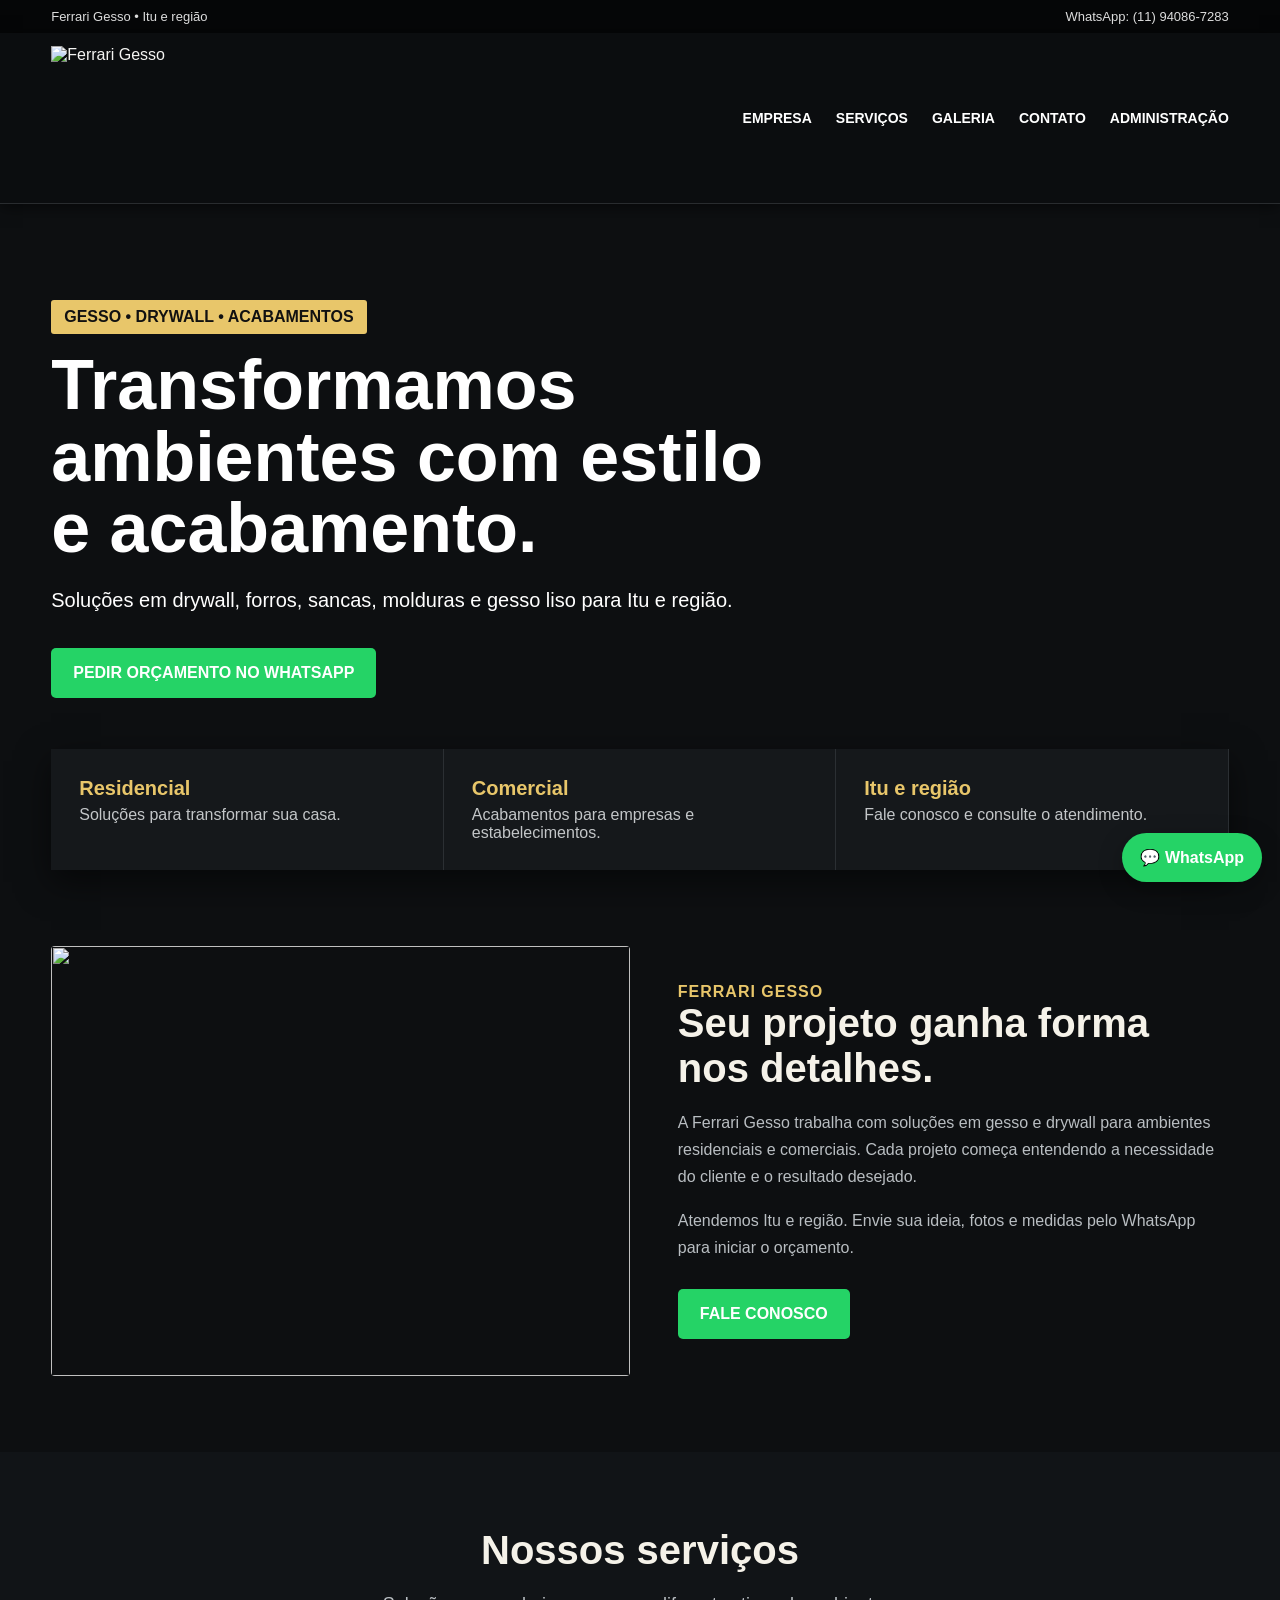
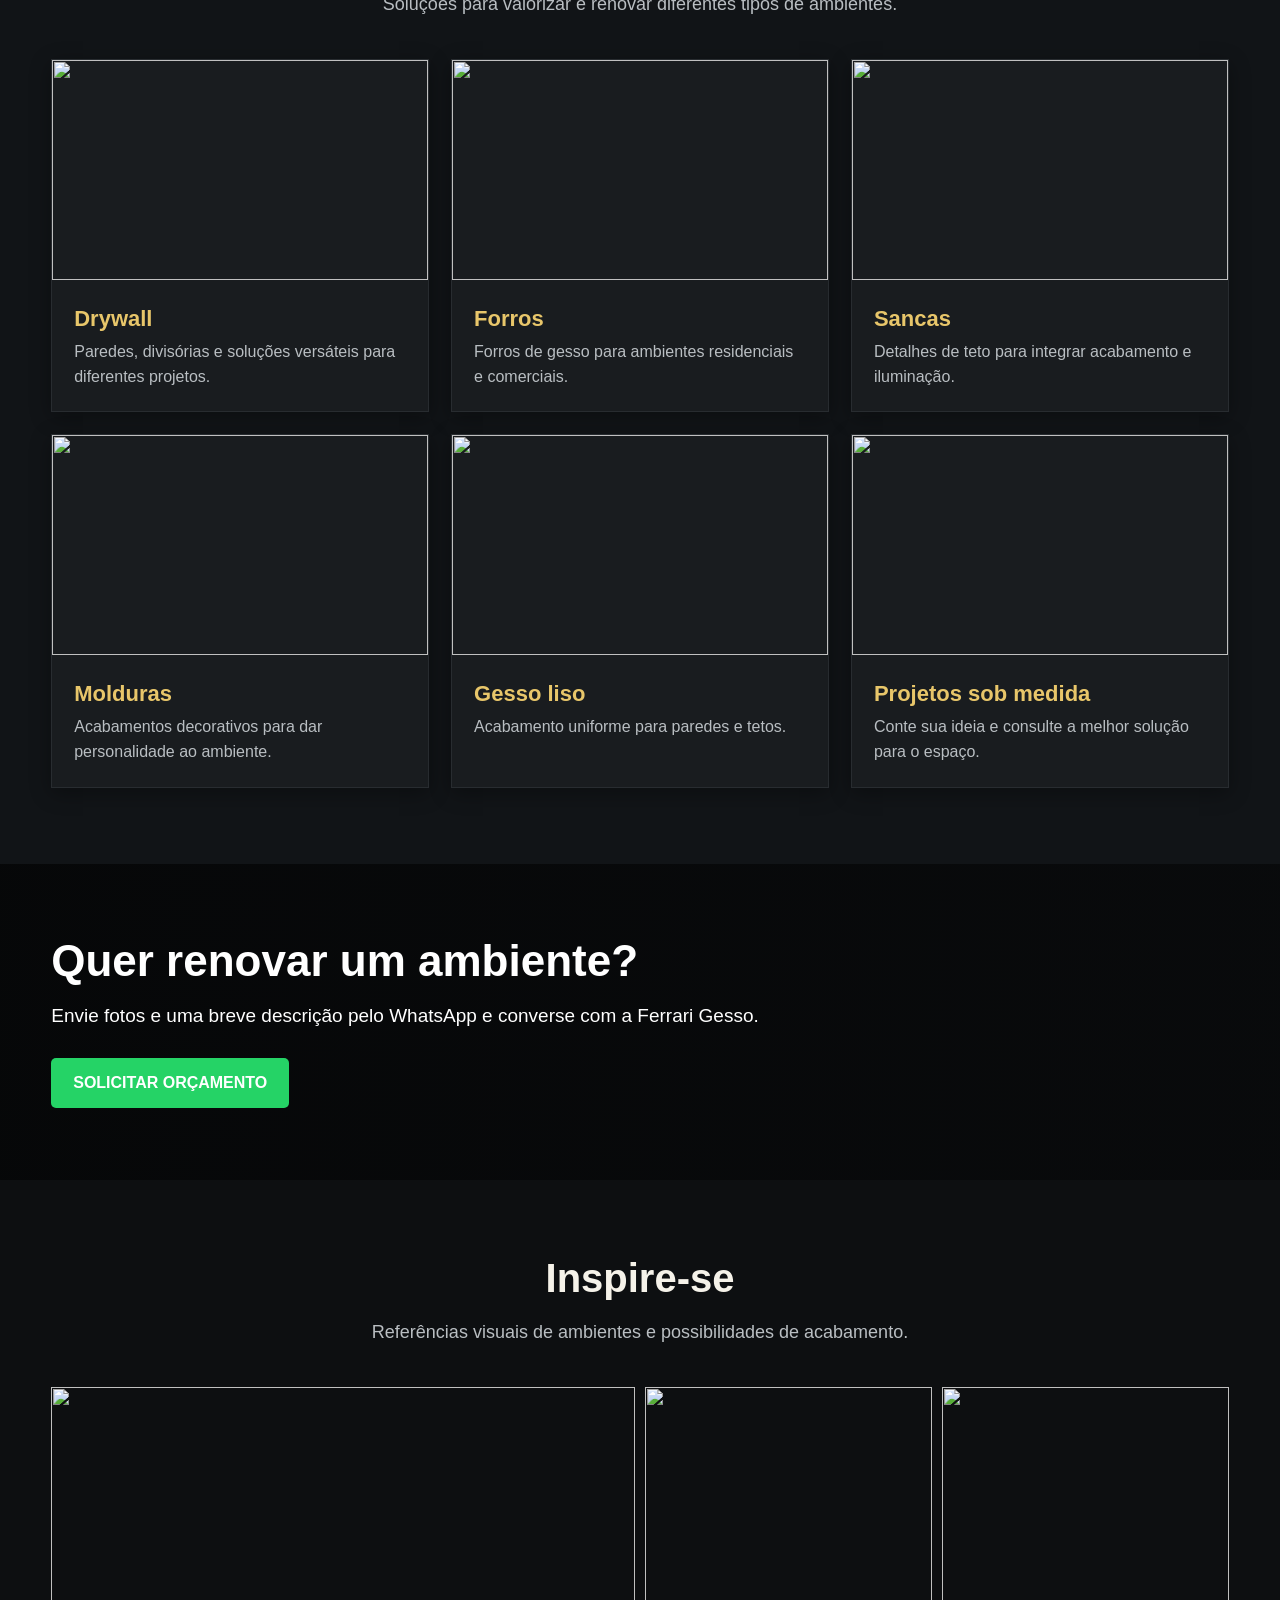
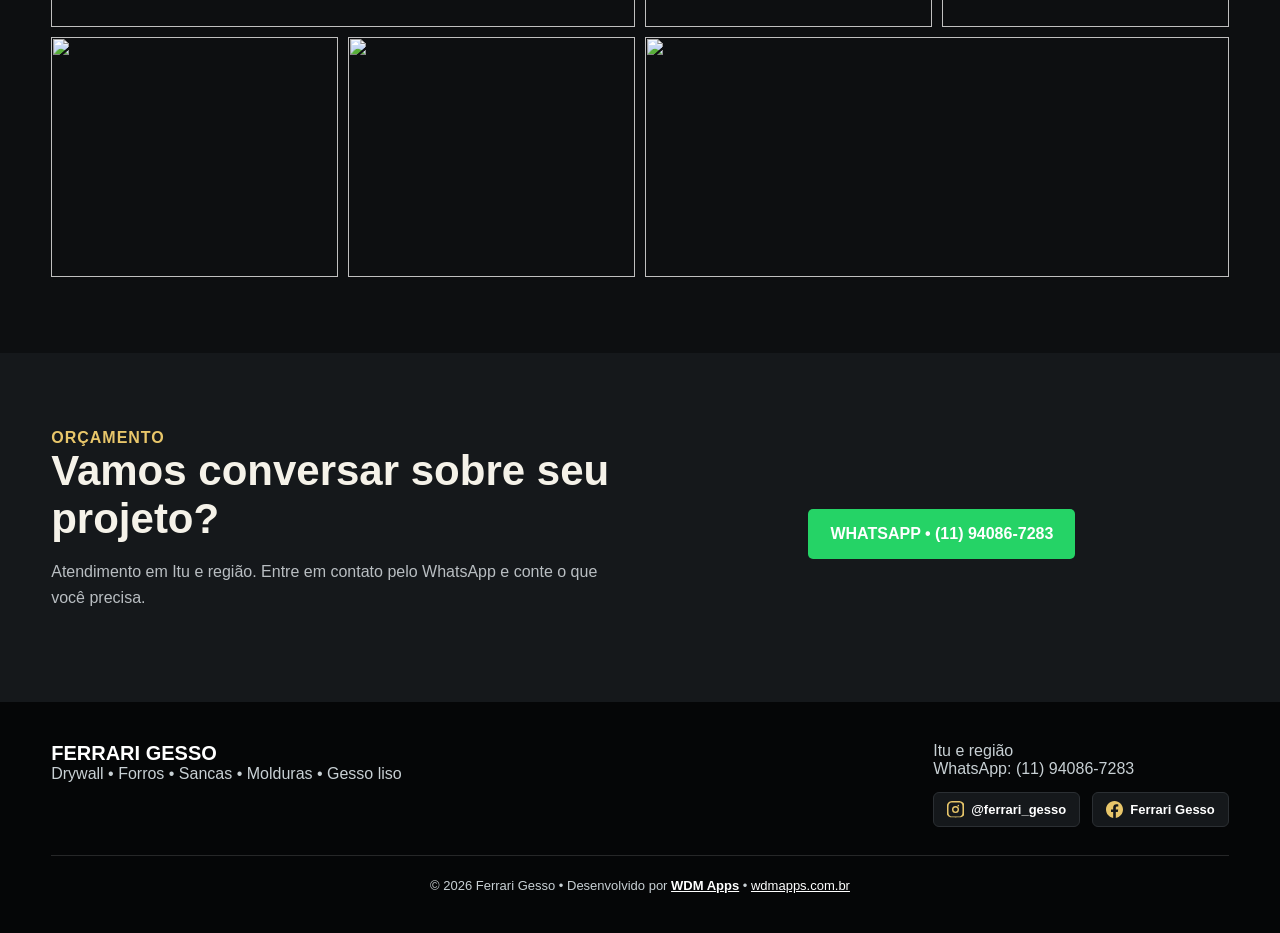
==== commit 64f65a51: "Remove redes sociais duplicadas da seção contato (mantidas no rodapé)" ====
--- a/index.html
+++ b/index.html
@@ -26,5 +26,5 @@
 <section class="services" id="servicos"><div class="wrap"><div class="heading"><h2>Nossos serviços</h2><p>Soluções para valorizar e renovar diferentes tipos de ambientes.</p></div><div class="cards"><div class="card"><img src="https://images.pexels.com/photos/7218525/pexels-photo-7218525.jpeg?auto=compress&cs=tinysrgb&w=900"><div><h3>Drywall</h3><p>Paredes, divisórias e soluções versáteis para diferentes projetos.</p></div></div><div class="card"><img src="https://images.pexels.com/photos/1571460/pexels-photo-1571460.jpeg?auto=compress&cs=tinysrgb&w=900"><div><h3>Forros</h3><p>Forros de gesso para ambientes residenciais e comerciais.</p></div></div><div class="card"><img src="https://images.pexels.com/photos/1643383/pexels-photo-1643383.jpeg?auto=compress&cs=tinysrgb&w=900"><div><h3>Sancas</h3><p>Detalhes de teto para integrar acabamento e iluminação.</p></div></div><div class="card"><img src="https://images.pexels.com/photos/1457842/pexels-photo-1457842.jpeg?auto=compress&cs=tinysrgb&w=900"><div><h3>Molduras</h3><p>Acabamentos decorativos para dar personalidade ao ambiente.</p></div></div><div class="card"><img src="https://images.pexels.com/photos/2724749/pexels-photo-2724749.jpeg?auto=compress&cs=tinysrgb&w=900"><div><h3>Gesso liso</h3><p>Acabamento uniforme para paredes e tetos.</p></div></div><div class="card"><img src="https://images.pexels.com/photos/276724/pexels-photo-276724.jpeg?auto=compress&cs=tinysrgb&w=900"><div><h3>Projetos sob medida</h3><p>Conte sua ideia e consulte a melhor solução para o espaço.</p></div></div></div></div></section>
 <section class="banner"><div class="wrap"><h2>Quer renovar um ambiente?</h2><p>Envie fotos e uma breve descrição pelo WhatsApp e converse com a Ferrari Gesso.</p><a class="btn" target="_blank" href="https://wa.me/5511940867283">SOLICITAR ORÇAMENTO</a></div></section>
 <section id="galeria"><div class="wrap"><div class="heading"><h2>Inspire-se</h2><p>Referências visuais de ambientes e possibilidades de acabamento.</p></div><div class="gallery"><img src="https://images.pexels.com/photos/1571460/pexels-photo-1571460.jpeg?auto=compress&cs=tinysrgb&w=1200"><img src="https://images.pexels.com/photos/1643383/pexels-photo-1643383.jpeg?auto=compress&cs=tinysrgb&w=900"><img src="https://images.pexels.com/photos/1457842/pexels-photo-1457842.jpeg?auto=compress&cs=tinysrgb&w=900"><img src="https://images.pexels.com/photos/2724749/pexels-photo-2724749.jpeg?auto=compress&cs=tinysrgb&w=900"><img src="https://images.pexels.com/photos/276724/pexels-photo-276724.jpeg?auto=compress&cs=tinysrgb&w=900"><img src="https://images.pexels.com/photos/7218525/pexels-photo-7218525.jpeg?auto=compress&cs=tinysrgb&w=1200"></div></div></section>
-<section class="contact" id="contato"><div class="wrap contactBox"><div><div class="mini">Orçamento</div><h2>Vamos conversar sobre seu projeto?</h2><p>Atendimento em Itu e região. Entre em contato pelo WhatsApp e conte o que você precisa.</p></div><div style="text-align:center"><a class="btn" target="_blank" href="https://wa.me/5511940867283">WHATSAPP • (11) 94086-7283</a><div class="social"><a href="https://instagram.com/ferrari_gesso" target="_blank" rel="noopener"><svg viewBox="0 0 24 24"><path d="M12 2.16c3.2 0 3.58.01 4.85.07 1.17.05 1.8.25 2.23.41.56.22.96.48 1.38.9.42.42.68.82.9 1.38.16.42.36 1.06.41 2.23.06 1.27.07 1.65.07 4.85s-.01 3.58-.07 4.85c-.05 1.17-.25 1.8-.41 2.23-.22.56-.48.96-.9 1.38-.42.42-.82.68-1.38.9-.42.16-1.06.36-2.23.41-1.27.06-1.65.07-4.85.07s-3.58-.01-4.85-.07c-1.17-.05-1.8-.25-2.23-.41a3.7 3.7 0 01-1.38-.9 3.7 3.7 0 01-.9-1.38c-.16-.42-.36-1.06-.41-2.23C2.17 15.58 2.16 15.2 2.16 12s.01-3.58.07-4.85c.05-1.17.25-1.8.41-2.23.22-.56.48-.96.9-1.38.42-.42.82-.68 1.38-.9.42-.16 1.06-.36 2.23-.41C8.42 2.17 8.8 2.16 12 2.16M12 7.05a4.95 4.95 0 100 9.9 4.95 4.95 0 000-9.9zm5.15-.43a1.15 1.15 0 11-2.3 0 1.15 1.15 0 012.3 0zM12 9a3 3 0 110 6 3 3 0 010-6zM12 0C8.74 0 8.33.01 7.06.07 5.78.13 4.9.33 4.14.63A5.87 5.87 0 001.63 2.6 5.87 5.87 0 00.02 5.44C-.1 6.2-.2 7.08-.27 8.36S-.33 10.26-.33 12s.01 3.33.07 4.64c.06 1.28.16 2.16.46 2.92a5.87 5.87 0 001.61 2.02 5.87 5.87 0 002.84 1.21c.76.12 1.64.22 2.92.28 1.28.06 1.68.06 4.64.06s3.33-.01 4.64-.06c1.28-.06 2.16-.16 2.92-.28a5.87 5.87 0 002.84-1.21 5.87 5.87 0 001.61-2.02c.3-.76.4-1.64.46-2.92.06-1.28.06-1.68.06-4.64s-.01-3.33-.06-4.64c-.06-1.28-.16-2.16-.46-2.92A5.87 5.87 0 0021.38 1.52 5.87 5.87 0 0018.54.31C17.78.01 16.9-.19 15.62-.25 14.34-.32 13.94-.33 12-.33S8.33 0 12 0z"/></svg> @ferrari_gesso</a><a href="https://web.facebook.com/ferrari.gesso" target="_blank" rel="noopener"><svg viewBox="0 0 24 24"><path d="M24 12.07C24 5.4 18.63 0 12 0S0 5.4 0 12.07C0 18.1 4.39 23.09 10.13 24v-8.44H7.08v-3.49h3.05V9.41c0-3.02 1.79-4.7 4.53-4.7 1.31 0 2.68.24 2.68.24v2.97h-1.51c-1.49 0-1.96.93-1.96 1.89v2.26h3.33l-.53 3.49h-2.8V24C19.61 23.09 24 18.1 24 12.07z"/></svg> Ferrari Gesso</a></div></div></div></section>
+<section class="contact" id="contato"><div class="wrap contactBox"><div><div class="mini">Orçamento</div><h2>Vamos conversar sobre seu projeto?</h2><p>Atendimento em Itu e região. Entre em contato pelo WhatsApp e conte o que você precisa.</p></div><div style="text-align:center"><a class="btn" target="_blank" href="https://wa.me/5511940867283">WHATSAPP • (11) 94086-7283</a></div></div></section>
 <footer><div class="wrap"><div class="foot"><div><strong>FERRARI GESSO</strong><br>Drywall • Forros • Sancas • Molduras • Gesso liso</div><div>Itu e região<br>WhatsApp: (11) 94086-7283<div class="social"><a href="https://instagram.com/ferrari_gesso" target="_blank" rel="noopener"><svg viewBox="0 0 24 24"><path d="M12 2.16c3.2 0 3.58.01 4.85.07 1.17.05 1.8.25 2.23.41.56.22.96.48 1.38.9.42.42.68.82.9 1.38.16.42.36 1.06.41 2.23.06 1.27.07 1.65.07 4.85s-.01 3.58-.07 4.85c-.05 1.17-.25 1.8-.41 2.23-.22.56-.48.96-.9 1.38-.42.42-.82.68-1.38.9-.42.16-1.06.36-2.23.41-1.27.06-1.65.07-4.85.07s-3.58-.01-4.85-.07c-1.17-.05-1.8-.25-2.23-.41a3.7 3.7 0 01-1.38-.9 3.7 3.7 0 01-.9-1.38c-.16-.42-.36-1.06-.41-2.23C2.17 15.58 2.16 15.2 2.16 12s.01-3.58.07-4.85c.05-1.17.25-1.8.41-2.23.22-.56.48-.96.9-1.38.42-.42.82-.68 1.38-.9.42-.16 1.06-.36 2.23-.41C8.42 2.17 8.8 2.16 12 2.16M12 7.05a4.95 4.95 0 100 9.9 4.95 4.95 0 000-9.9zm5.15-.43a1.15 1.15 0 11-2.3 0 1.15 1.15 0 012.3 0zM12 9a3 3 0 110 6 3 3 0 010-6zM12 0C8.74 0 8.33.01 7.06.07 5.78.13 4.9.33 4.14.63A5.87 5.87 0 001.63 2.6 5.87 5.87 0 00.02 5.44C-.1 6.2-.2 7.08-.27 8.36S-.33 10.26-.33 12s.01 3.33.07 4.64c.06 1.28.16 2.16.46 2.92a5.87 5.87 0 001.61 2.02 5.87 5.87 0 002.84 1.21c.76.12 1.64.22 2.92.28 1.28.06 1.68.06 4.64.06s3.33-.01 4.64-.06c1.28-.06 2.16-.16 2.92-.28a5.87 5.87 0 002.84-1.21 5.87 5.87 0 001.61-2.02c.3-.76.4-1.64.46-2.92.06-1.28.06-1.68.06-4.64s-.01-3.33-.06-4.64c-.06-1.28-.16-2.16-.46-2.92A5.87 5.87 0 0021.38 1.52 5.87 5.87 0 0018.54.31C17.78.01 16.9-.19 15.62-.25 14.34-.32 13.94-.33 12-.33S8.33 0 12 0z"/></svg> @ferrari_gesso</a><a href="https://web.facebook.com/ferrari.gesso" target="_blank" rel="noopener"><svg viewBox="0 0 24 24"><path d="M24 12.07C24 5.4 18.63 0 12 0S0 5.4 0 12.07C0 18.1 4.39 23.09 10.13 24v-8.44H7.08v-3.49h3.05V9.41c0-3.02 1.79-4.7 4.53-4.7 1.31 0 2.68.24 2.68.24v2.97h-1.51c-1.49 0-1.96.93-1.96 1.89v2.26h3.33l-.53 3.49h-2.8V24C19.61 23.09 24 18.1 24 12.07z"/></svg> Ferrari Gesso</a></div></div></div><div class="credit">© 2026 Ferrari Gesso • Desenvolvido por <a href="https://wdmapps.com.br" target="_blank"><b>WDM Apps</b></a> • <a href="https://wdmapps.com.br" target="_blank">wdmapps.com.br</a></div></div></footer><a class="float" target="_blank" href="https://wa.me/5511940867283">💬 WhatsApp</a><script type="module" src="./site-live.js"></script></body></html>
